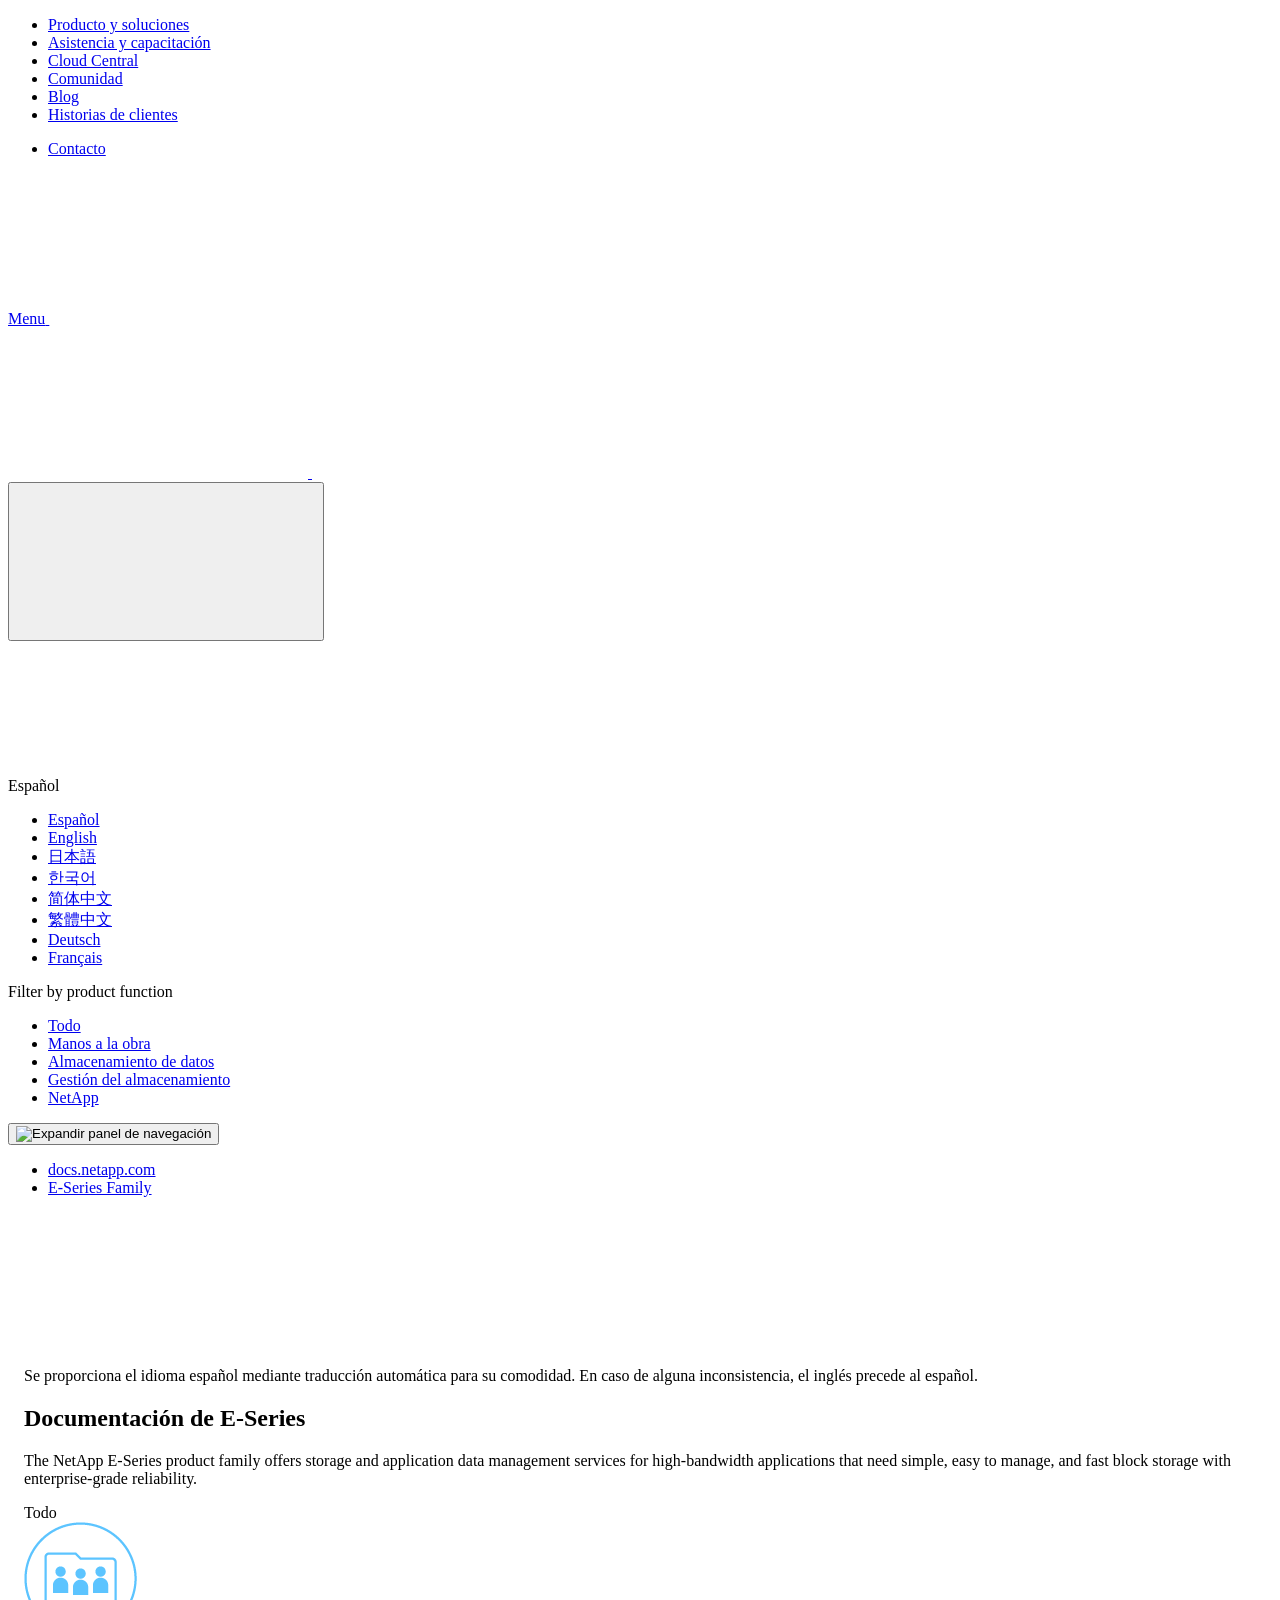
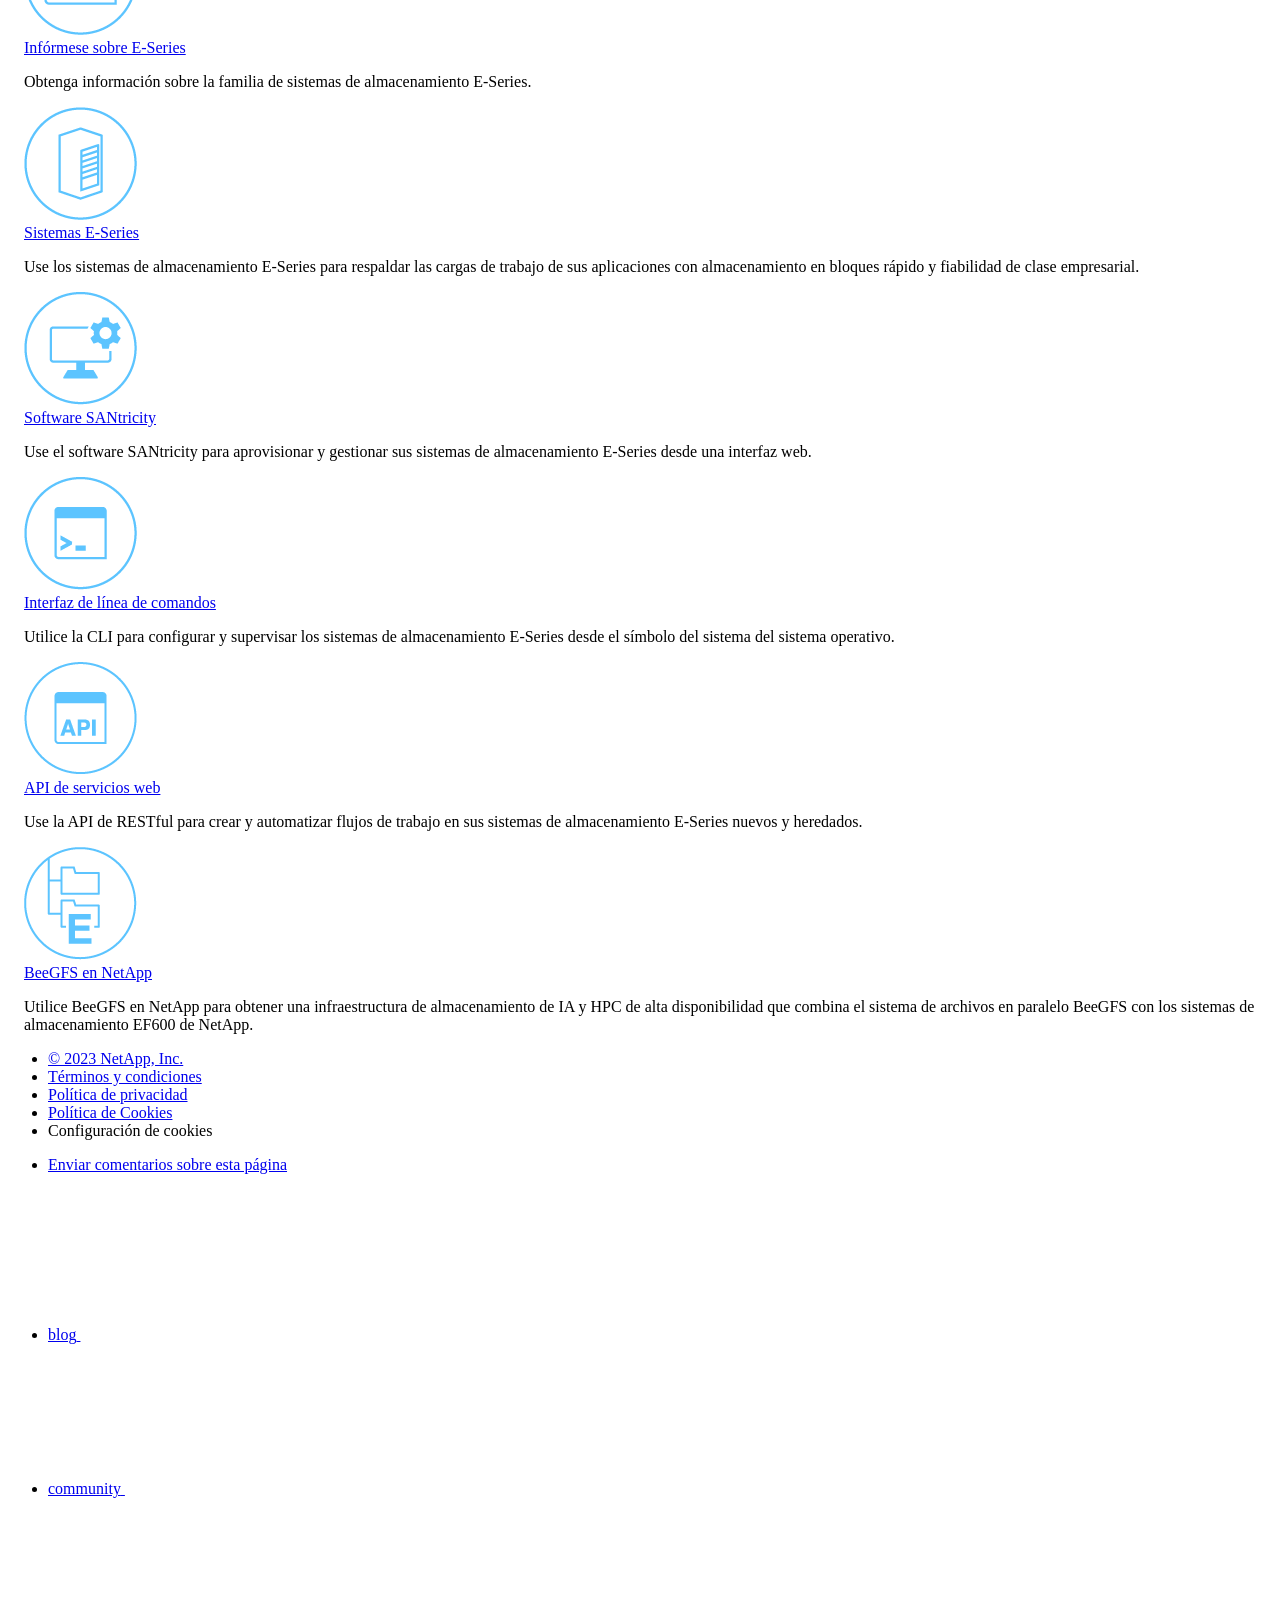
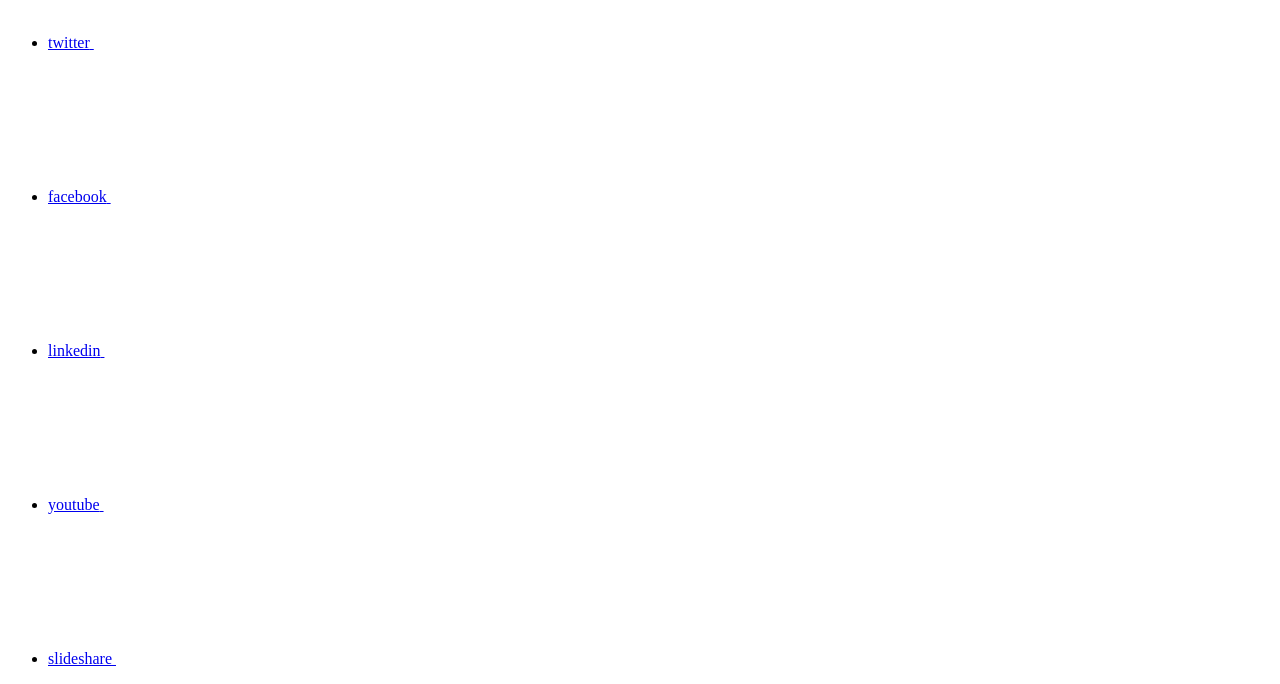
==== index.html @ d1361e9a "Deploying to gh-pages from  @ 4027be9aad7e020af9f016abb82c7dc0a670f8d1 🚀" ====
<!DOCTYPE html>
<html lang="es">
  <head class="at-element-marker">
  <title>Documentación de E-Series</title>
  <meta charset="utf-8">
  <meta http-equiv="x-ua-compatible" content="ie=edge,chrome=1">
  <meta http-equiv="language" content="en">
  <meta name="viewport" content="width=device-width, initial-scale=1">
  <meta property="og:title" content="Documentación de E-Series" />
	<meta property="og:type" content="website" />
	<meta property="og:url" content="https://docs.netapp.com/es-es/e-series-family/index.html" />
	<meta property="og:description" content="La familia de productos E-Series de NetApp ofrece servicios de gestión de datos de aplicaciones y almacenamiento para aplicaciones con un ancho de banda elev..." />
  <meta property="og:image" content="https://docs.netapp.com/es-es/e-series-family/images/logo-tophat-social.png" />
  <meta property="og:image:alt" content="NetApp Logo" />
  <meta name="format-detection" content="telephone=no">
  <meta http-equiv="Content-Type" content="text/html; charset=utf-8">
  <meta http-equiv="encoding" content="utf-8">
  <meta http-equiv="nss-type" content="Product Documentation"/>
  <meta http-equiv="nss-subtype" content="User Guide"/><meta name="description" content="La familia de productos E-Series de NetApp ofrece servicios de gestión de datos de aplicaciones y almacenamiento para aplicaciones con un ancho de banda elev...">
  <meta name="keywords" content=" "><!-- Icons -->
  <link rel="icon" href="/es-es/e-series-family/images/favicon.ico" type="image/x-icon">

  <!-- RSS Feed --><!-- CSS Definitions: NetApp CSS should be defined after generic css -->

  <!-- Elastic Search -->
  <link rel="stylesheet" href="//cdn.jsdelivr.net/searchkit/0.10.0/theme.css">

  <!-- Combined CSS -->
  <link rel="stylesheet" type="text/css" href="/es-es/e-series-family/css/netappdocs.css">

  
  <link rel="stylesheet" href="/es-es/e-series-family/css/landing-page.css" type="text/css">
  <link rel="stylesheet" href="/es-es/e-series-family/css/tabbed-blocks.css" type="text/css">
  <!-- Canonical url -->
  <!-- Top level site integrations --><script>
    function addAdobeLaunch(adobeId) {
      var head = document.getElementsByTagName('head')[0];
      var adobe = document.createElement("script");
      adobe.type = "text/plain";
      adobe.className = "optanon-category-C0002";
      adobe.src = "//assets.adobedtm.com/60287eadf1ee/c284da483c83/"+adobeId+".min.js";
      head.appendChild(adobe);
    }

    function addGoogleAnalytics(gtagId) {
      var google = document.createElement("script");
      google.type = "text/plain";
      google.className = "optanon-category-C0002";
      google.src = "https://www.googletagmanager.com/gtag/js?id="+gtagId;
      var head = document.getElementsByTagName('head')[0];
      head.appendChild(google);

      window.dataLayer = window.dataLayer || [];
      function gtag(){dataLayer.push(arguments);}
      gtag('js', new Date());
      gtag('config', gtagId);
    }

    function addConsent(consentId) {
      var head = document.getElementsByTagName('head')[0];
      var onetrustConsent = document.createElement("script");
      onetrustConsent.type = "text/javascript";
      onetrustConsent.src = "https://cdn.cookielaw.org/consent/"+consentId+"/OtAutoBlock.js";
      head.appendChild(onetrustConsent);

      var onetrustScript = document.createElement("script");
      onetrustScript.type = "text/javascript";
      onetrustScript.src = "https://cdn.cookielaw.org/scripttemplates/otSDKStub.js";
      onetrustScript.charset = "UTF-8";
      onetrustScript.dataset.documentLanguage = "true";
      onetrustScript.dataset.domainScript = consentId;
      head.appendChild(onetrustScript);
    }addConsent("72570c5c-fe30-465f-b0e0-b77f7fb4ae34");
    addAdobeLaunch("launch-e9ff3acac59f");
    addGoogleAnalytics("UA-81697994-3");function OptanonWrapper() { }
  </script>
  <script src="https://cdnjs.cloudflare.com/ajax/libs/jquery/2.1.4/jquery.min.js"></script>
  <script src="https://cdnjs.cloudflare.com/ajax/libs/jquery-cookie/1.4.1/jquery.cookie.min.js"></script>

  <!-- Used for Product Family Page Sidebar Visibility --><link rel="stylesheet" href='/es-es/e-series-family/css/product-family.css' type="text/css">
  <script src='/es-es/e-series-family/js/product-family.js'></script><!-- Used to import Promise for IE. Required for SearchKit -->
  <script src="https://cdnjs.cloudflare.com/ajax/libs/bluebird/3.3.5/bluebird.min.js"></script><script src='/es-es/e-series-family/js/na-search.js'></script><script src='/es-es/e-series-family/js/na-pagenav.js'></script><script src='/es-es/e-series-family/js/na-utility.js'></script>
  <script src='/es-es/e-series-family/js/clouddocs.js'></script>
  <script src='/es-es/e-series-family/js/jquery.navgoco.min.js'></script>
  <script src="https://maxcdn.bootstrapcdn.com/bootstrap/3.3.7/js/bootstrap.min.js" integrity="sha384-Tc5IQib027qvyjSMfHjOMaLkfuWVxZxUPnCJA7l2mCWNIpG9mGCD8wGNIcPD7Txa" crossorigin="anonymous"></script>
  <script src='/es-es/e-series-family/js/toc.js'></script>
  <script src='/es-es/e-series-family/js/customscripts.js'></script><script>
      $(document).ready(function() {
          
          var collapseOnInit = true;
          

          var navSettings = {
              "caretHtml": '',
              "accordion": collapseOnInit,
              "openClass": 'active', // open
              "save": false, // leave false or nav highlighting doesn't work right
              "cookie": {
                  "name": 'navgoco',
                  "expires": false,
                  "path": '/'
              },
              "slide": {
                  "duration": 400,
                  "easing": 'swing'
              }
          };

          // Initialize navgoco with default options
          $("#mysidebar").navgoco(navSettings);
          

          $("#collapseAll").click(function(e) {
              e.preventDefault();
              $("#mysidebar").navgoco('toggle', false);
          });

          $("#expandAll").click(function(e) {
              e.preventDefault();
              $("#mysidebar").navgoco('toggle', true);
          });

          $(".sidebar-nav-container").on("scroll", function() {
            $.cookie("sidebarScroll", $(".sidebar-nav-container").scrollTop(), {
              path    : "/es-es/e-series-family"  
            });
          });
          $(function() {
            if ($.cookie("sidebarScroll")) {
              $(".sidebar-nav-container").scrollTop($.cookie("sidebarScroll"));
            }
          });

      });

  </script>
  <script>
      $(document).ready(function() {
          $("#tg-sb-link").click(function() {
              $("#tg-sb-sidebar").toggle();
              $("#tg-sb-content").toggleClass('col-md-9');
              $("#tg-sb-content").toggleClass('col-md-12');
              $("#tg-sb-icon").toggleClass('fa-toggle-on');
              $("#tg-sb-icon").toggleClass('fa-toggle-off');
          });
      });
  </script>
  <script src='/es-es/e-series-family/js/custom-dropdown.js'></script>
  <script src='/es-es/e-series-family/js/FileSaver.min.js'></script>
  <script src='/es-es/e-series-family/js/jszip-utils.min.js'></script>
  <script src='/es-es/e-series-family/js/jszip.min.js'></script>
  <script src='/es-es/e-series-family/js/pdf-ux.js'></script>
</head>


  <body class role="document" data-flavor="">
    <div id="page" class="n-off-canvas-menu">
      <div class="n-off-canvas-menu__menu"><!--TODO: Add offcanvas code --></div>
      <div class="n-off-canvas-menu__content-wrap">
        <header class="site-header" id="banner">
  
  <!-- Start Page Toolbar -->
  
  
  <!-- Start top_hat -->
  <div class="n-top-hat">
    <div class="n-container">
      <div class="n-top-hat__cross-property-nav">
        <ul class="n-top-hat__list">
          <li class="n-top-hat__list-item">
            <a href="https://www.netapp.com/products-a-z/" class="n-top-hat__link">Producto y soluciones</a>
          </li>
          <li class="n-top-hat__list-item">
            <a href="https://www.netapp.com/support-and-training/netapp-university/" class="n-top-hat__link">Asistencia y capacitación</a>
          </li>
          <li class="n-top-hat__list-item">
            <a href="https://cloud.netapp.com" class="n-top-hat__link">Cloud Central</a>
          </li>
          <li class="n-top-hat__list-item">
            <a href="https://community.netapp.com/" class="n-top-hat__link">Comunidad</a>
          </li>
          <li class="n-top-hat__list-item">
            <a href="https://blog.netapp.com/" class="n-top-hat__link">Blog</a>
          </li>
          <li class="n-top-hat__list-item">
            <a href="https://customers.netapp.com/en/" class="n-top-hat__link">Historias de clientes</a>
          </li>
        </ul>
      </div>
      <div class="n-top-hat__utils">
        <ul class="n-top-hat__list">
          <li class="n-top-hat__list-item">
            <a href="https://www.netapp.com/company/contact-us/" target="_self" class="n-top-hat__link" data-ntap-ui="contact-us">Contacto</a>
          </li>
        </ul>
      </div>
    </div>
  </div>
  <!-- End top_hat -->

  <!-- Start property bar -->
  <style>
    .n-property-navigation-bar__menus--desktop-experience .n-menu--mega__default-content__heading span {
    color: #34B0FF;
    }
  </style>
  <div class="n-property-bar " data-ntap-ui="sticky-nav">
    <div class="n-property-bar__inner-wrap">
      <div class="n-property-bar__menu-toggle">
        <a href="#" class="n-property-bar__menu-toggle-link">
          <span class="n-property-bar__menu-toggle-text">Menu</span>
          <svg class="n-icon-bars n-property-bar__menu-toggle-icon" aria-labelledby="title">
            <title>bars</title>
            <use xlink:href="/es-es/e-series-family/common/svg/sprite.svg#bars"></use>
          </svg>
        </a>
      </div>
      <div class="n-property-bar__property-mark ">
        <a href="https://www.netapp.com" class="n-property-bar__property-link">
          <div class="n-property-bar__logo">
            <svg class="n-icon-netapp-mark n-icon-netapp-mark n-property-bar__netapp-mark-icon" aria-labelledby="title">
              <title>netapp-mark</title>
              <use xlink:href="/es-es/e-series-family/common/svg/sprite.svg#netapp-mark"></use>
            </svg>
            <svg class="n-icon-netapp-logo n-property-bar__logo-svg" aria-labelledby="title">
              <title>netapp-logo</title>
              <use xlink:href="/es-es/e-series-family/common/svg/sprite.svg#netapp-logo"></use>
            </svg>
          </div>
        </a>
      </div>

      
      
      
      <div class="search-property-bar">
        <div id="search-demo-container" class="searchbox n-property-bar__search">
          <div id="react-search" 
          data-search-html="/es-es/e-series-family/search.html"
          data-type="widget" 
          data-placeholder="Buscar documentación"
          data-no-results-found="No se encontraron resultados para {query}"
          data-did-you-mean="Buscar {suggestion}."
          data-no-results-found-did-you-mean="No se encontraron resultados para {query}. ¿Quiso decir {suggestion}?"
          data-results-found="{hitCount} resultados encontrados"
          data-error-message="We're sorry, an issue occurred when fetching your results. Please try again."
          data-error-reset="Reset Search"
          data-sk-es-pf-indexes="clouddocs-e-series_main-prod,clouddocs-e-series-santricity_main-prod,clouddocs-e-series-cli_main-prod"
          data-flavor=""></div>
          <button class="n-property-bar__search-toggle-button" type="button">
            <svg class="n-icon-search n-property-bar__search-toggle-button-icon" aria-labelledby="title">
              <title>search</title>
              <use xmlns:xlink="http://www.w3.org/1999/xlink" xlink:href="/es-es/e-series-family/common/svg/sprite.svg#search"></use>
            </svg>
          </button>
        </div>
      </div>
      
    </div>
  </div>
  <div class="n-property-bar__toolbar">
    <!-- Start Language Selector --><div id="language-dropdown" class="custom-dropdown custom-dropdown-lang">
      <div class="custom-dropdown-select custom-dropdown-select-lang">
      <span class="lang-name">Español</span>
          <svg class="n-globe__icon" aria-labelledby="title">
            <title>globe</title>
            <use xmlns:xlink="http://www.w3.org/1999/xlink" xlink:href="/es-es/e-series-family/common/svg/sprite.svg#globe"></use>
          </svg>
        </button>
      </div>

      <ul class="custom-dropdown-menu"><li>
          <a href="https://docs.netapp.com/es-es/e-series-family/index.html" target="_self"><span translate="no" class="notranslate">Español</span></a>
        </li><li>
          <a href="https://docs.netapp.com/us-en/e-series-family/index.html" target="_self"><span translate="no" class="notranslate">English</span></a>
        </li><li>
          <a href="https://docs.netapp.com/ja-jp/e-series-family/index.html" target="_self"><span translate="no" class="notranslate">日本語</span></a>
        </li><li>
          <a href="https://docs.netapp.com/ko-kr/e-series-family/index.html" target="_self"><span translate="no" class="notranslate">한국어</span></a>
        </li><li>
          <a href="https://docs.netapp.com/zh-cn/e-series-family/index.html" target="_self"><span translate="no" class="notranslate">简体中文</span></a>
        </li><li>
          <a href="https://docs.netapp.com/zh-tw/e-series-family/index.html" target="_self"><span translate="no" class="notranslate">繁體中文</span></a>
        </li><li>
          <a href="https://docs.netapp.com/de-de/e-series-family/index.html" target="_self"><span translate="no" class="notranslate">Deutsch</span></a>
        </li><li>
          <a href="https://docs.netapp.com/fr-fr/e-series-family/index.html" target="_self"><span translate="no" class="notranslate">Français</span></a>
        </li></ul>
    </div><!-- End Language Selector -->

    <div class="n-property-bar__cta"></div>
  </div>
  <!-- End property bar -->
</header>


        <main id="n-main-content" class="n-main-content">
          <div class="ie-main product-family"><div class="col-md-3">
    <div class="product-family-linkheading">Filter by product function</div>
    <ul id="product-family-links"><li class="active"><a href="#" class="product-family-space" data-tags="tag_storage_management,tag_data_storage,tag_cli,tag_get_started,tag_SANtricity, tag_solution">Todo</a></li><li><a href="#" class="product-family-space" data-tags="tag_get_started">Manos a la obra</a></li><li><a href="#" class="product-family-space" data-tags="tag_data_storage">Almacenamiento de datos</a></li><li><a href="#" class="product-family-space" data-tags="tag_storage_management, tag_SANtricity">Gestión del almacenamiento</a></li><li><a href="#" class="product-family-space" data-tags="tag_solution">NetApp</a></li></ul>
</div>
<div class="tile-container">
        <article class="page-content">
            <div class="ie-utility">
  <button id="btn-sidebar-expand" onclick="showSidebar()"><img src="/es-es/e-series-family/images/expand.png" alt="Expandir panel de navegación"></button>
  <div class="ie-menu">
    <div class="n-breadcrumb">
      <ul class="n-breadcrumb__list">
        <li class="n-breadcrumb__list-item">
          <a href="https://docs.netapp.com">docs.netapp.com</a>
        </li>
        

        

        <li class="n-breadcrumb__list-item">
          <a href="/es-es/e-series-family/">E-Series&nbsp;Family</a>
        </li>

      </ul>
    </div>
    <div style="clear: both"></div><!-- Main needs to have height -->
  </div>
</div>

            <div class="n-band n-band--docs n-band--belted">
                <div class="n-container" style="margin: 0 auto; padding: 0 16px;">
                    <div class="n-row">                      
                        <div class="n-col-sm-12"><div class="ie-nmt-disclaimer">
                              <span>
                                <div class="ie-nmt-disclaimer-container">
                                  <div class="ie-nmt-disclaimer-icon">
                                    <svg class="luci-icon" aria-hidden="true">
                                      <use xlink:href="/es-es/e-series-family/common/svg/sprite.svg#circle-info">
                                    </svg>
                                  </div>
                                  <div class="ie-nmt-disclaimer-content">
                                    <span> Se proporciona el idioma español mediante traducción automática para su comodidad. En caso de alguna inconsistencia, el inglés precede al español. </span>
                                  </div>
                                  <div style="clear:both;"></div>
                                </div>
                              </span>
                            </div><div class="n-doc__component-detail-heading-wrap">
                                <h1 class="n-doc__component-detail-heading">Documentación de E-Series</h1>
                            </div><section class="n-band__section">
                                <p>The NetApp E-Series product family offers storage and application data management services for high-bandwidth applications that need simple, easy to manage, and fast block storage with enterprise-grade reliability.</p>
                            </section><div class="n-band__content">
<div id="selected-sidelink"><span>Todo</span></div>
    <div class="n-layout-flex product-family-tile-container" data-ntap-layout="4"><div class="n-feature-block n-feature-block__align--center n-layout-flex__item ie-feature-block product-family-tile"
            data-tags="all, tag_get_started">
            <div class="n-feature-block__content">
                <div class="ie-feature-block__header">
                    <div class="ie-feature-block__image product-family-tile-icon"><img src="./media/groups_line-1.png" alt="Infórmese sobre E-Series"></div>
                </div>
                <div class="ie-feature-block__section">
                    <a class="ie-feature-block__link product-family-tile-title"
                        href='intro-family.html'>Infórmese sobre E-Series</a>
                    <p class="ie-feature-block__summary product-family-tile-summary">Obtenga información sobre la familia de sistemas de almacenamiento E-Series.</p>
                </div>
            </div>
        </div><div class="n-feature-block n-feature-block__align--center n-layout-flex__item ie-feature-block product-family-tile"
            data-tags="all, tag_data_storage">
            <div class="n-feature-block__content">
                <div class="ie-feature-block__header">
                    <div class="ie-feature-block__image product-family-tile-icon"><img src="./media/system_line.png" alt="Sistemas E-Series"></div>
                </div>
                <div class="ie-feature-block__section">
                    <a class="ie-feature-block__link product-family-tile-title"
                        href='https://docs.netapp.com/us-en/e-series/index.html'>Sistemas E-Series</a>
                    <p class="ie-feature-block__summary product-family-tile-summary">Use los sistemas de almacenamiento E-Series para respaldar las cargas de trabajo de sus aplicaciones con almacenamiento en bloques rápido y fiabilidad de clase empresarial.</p>
                </div>
            </div>
        </div><div class="n-feature-block n-feature-block__align--center n-layout-flex__item ie-feature-block product-family-tile"
            data-tags="all, tag_storage_management, tag_SANtricity">
            <div class="n-feature-block__content">
                <div class="ie-feature-block__header">
                    <div class="ie-feature-block__image product-family-tile-icon"><img src="./media/config_line.png" alt="Software SANtricity"></div>
                </div>
                <div class="ie-feature-block__section">
                    <a class="ie-feature-block__link product-family-tile-title"
                        href='https://docs.netapp.com/us-en/e-series-santricity/index.html'>Software SANtricity</a>
                    <p class="ie-feature-block__summary product-family-tile-summary">Use el software SANtricity para aprovisionar y gestionar sus sistemas de almacenamiento E-Series desde una interfaz web.</p>
                </div>
            </div>
        </div><div class="n-feature-block n-feature-block__align--center n-layout-flex__item ie-feature-block product-family-tile"
            data-tags="all, tag_storage_management, tag_SANtricity">
            <div class="n-feature-block__content">
                <div class="ie-feature-block__header">
                    <div class="ie-feature-block__image product-family-tile-icon"><img src="./media/cli_line.png" alt="Interfaz de línea de comandos"></div>
                </div>
                <div class="ie-feature-block__section">
                    <a class="ie-feature-block__link product-family-tile-title"
                        href='https://docs.netapp.com/us-en/e-series-cli/index.html'>Interfaz de línea de comandos</a>
                    <p class="ie-feature-block__summary product-family-tile-summary">Utilice la CLI para configurar y supervisar los sistemas de almacenamiento E-Series desde el símbolo del sistema del sistema operativo.</p>
                </div>
            </div>
        </div><div class="n-feature-block n-feature-block__align--center n-layout-flex__item ie-feature-block product-family-tile"
            data-tags="all, tag_storage_management, tag_SANtricity">
            <div class="n-feature-block__content">
                <div class="ie-feature-block__header">
                    <div class="ie-feature-block__image product-family-tile-icon"><img src="./media/api.png" alt="API de servicios web"></div>
                </div>
                <div class="ie-feature-block__section">
                    <a class="ie-feature-block__link product-family-tile-title"
                        href='https://docs.netapp.com/us-en/e-series/web-services-proxy/index.html'>API de servicios web</a>
                    <p class="ie-feature-block__summary product-family-tile-summary">Use la API de RESTful para crear y automatizar flujos de trabajo en sus sistemas de almacenamiento E-Series nuevos y heredados.</p>
                </div>
            </div>
        </div><div class="n-feature-block n-feature-block__align--center n-layout-flex__item ie-feature-block product-family-tile"
            data-tags="all, tag_solution">
            <div class="n-feature-block__content">
                <div class="ie-feature-block__header">
                    <div class="ie-feature-block__image product-family-tile-icon"><img src="./media/BeeGFS-ESeries.png" alt="BeeGFS en NetApp"></div>
                </div>
                <div class="ie-feature-block__section">
                    <a class="ie-feature-block__link product-family-tile-title"
                        href='https://docs.netapp.com/us-en/beegfs/index.html'>BeeGFS en NetApp</a>
                    <p class="ie-feature-block__summary product-family-tile-summary">Utilice BeeGFS en NetApp para obtener una infraestructura de almacenamiento de IA y HPC de alta disponibilidad que combina el sistema de archivos en paralelo BeeGFS con los sistemas de almacenamiento EF600 de NetApp.</p>
                </div>
            </div>
        </div></div>
</div>
</div>
                    </div>
                </div>
            </div>
        </article>
    </div>
    <div class="page-nav-toolbar"></div>
    <div style="clear:both"></div>
</div>
        </main>

        <footer class="n-footer">
  <div class="n-footer__bottom">
    <div class="n-container">
      <div class="n-footer__bottom-left">
        <div class="n-footer__copyright">
          <ul class="n-footer__copyright-list">
            <li class="n-footer__copyright-link">
              <a href="https://www.netapp.com/company/legal/copyright/">© 2023 NetApp, Inc.</a>
            </li>
            <li class="n-footer__copyright-link">
              <a href="https://www.netapp.com/company/legal/terms-of-use/">Términos y condiciones</a>
            </li>
            <li class="n-footer__copyright-link">
              <a href="https://www.netapp.com/company/legal/privacy-policy/">Política de privacidad</a>
            </li>
            <li class="n-footer__copyright-link">
              <a href="https://www.netapp.com/company/legal/cookie-policy/">Política de Cookies</a>
            </li>
            <li class="n-footer__copyright-link">
              <a class="ot-sdk-show-settings">Configuración de cookies</a>
            </li>
          </ul>
        </div>
      </div>
      <div class="n-footer__bottom-right">
        <div class="n-footer__copyright">
          <ul class="n-footer__copyright-list">
            <li class="n-footer__copyright-link">
              <a target="_self" href="javascript:netapp_mailto()">Enviar comentarios sobre esta página</a>
            </li>
          </ul>
        </div>
        <div class="n-footer__social-links">
          <ul class="n-footer__social-link-list">
            <li class="n-footer__social-link-list-item">
              <a class="n-footer__social-link" data-ntap-social="follow-blog" href="https://blog.netapp.com"
                target="_blank" title="blog" alt="blog">
                <span class="n-footer__social-link-text">blog</span>
                <svg class="n-icon-blog n-footer__social-link-icon" aria-labelledby="title">
                  <title>blog@</title>
                  <use xmlns:xlink="http://www.w3.org/1999/xlink"
                    xlink:href="/es-es/e-series-family/common/svg/sprite.svg#blog"></use>
                </svg>
              </a>
            </li>
            <li class="n-footer__social-link-list-item">
              <a class="n-footer__social-link" data-ntap-social="follow-community" href="https://community.netapp.com/"
                target="_blank" title="community" alt="community">
                <span class="n-footer__social-link-text">community</span>
                <svg class="n-icon-community n-footer__social-link-icon" aria-labelledby="title">
                  <title>community@</title>
                  <use xmlns:xlink="http://www.w3.org/1999/xlink"
                    xlink:href="/es-es/e-series-family/common/svg/sprite.svg#comments"></use>
                </svg>
              </a>
            </li>
            <li class="n-footer__social-link-list-item">
              <a class="n-footer__social-link" data-ntap-social="follow-twitter" href="https://twitter.com/netapp"
                target="_blank" title="twitter" alt="twitter">
                <span class="n-footer__social-link-text">twitter</span>
                <svg class="n-icon-twitter n-footer__social-link-icon" aria-labelledby="title">
                  <title>twitter@</title>
                  <use xmlns:xlink="http://www.w3.org/1999/xlink"
                    xlink:href="/es-es/e-series-family/common/svg/sprite.svg#twitter"></use>
                </svg>
              </a>
            </li>
            <li class="n-footer__social-link-list-item">
              <a class="n-footer__social-link" data-ntap-social="follow-facebook" href="https://www.facebook.com/NetApp"
                target="_blank" title="facebook" alt="facebook">
                <span class="n-footer__social-link-text">facebook</span>
                <svg class="n-icon-facebook n-footer__social-link-icon" aria-labelledby="title">
                  <title>facebook@</title>
                  <use xmlns:xlink="http://www.w3.org/1999/xlink"
                    xlink:href="/es-es/e-series-family/common/svg/sprite.svg#facebook"></use>
                </svg>
              </a>
            </li>
            <li class="n-footer__social-link-list-item">
              <a class="n-footer__social-link" data-ntap-social="follow-linkedin"
                href="https://www.linkedin.com/company/netapp" target="_blank" title="linkedin" alt="linkedin">
                <span class="n-footer__social-link-text">linkedin</span>
                <svg class="n-icon-linkedin n-footer__social-link-icon" aria-labelledby="title">
                  <title>linkedin@</title>
                  <use xmlns:xlink="http://www.w3.org/1999/xlink"
                    xlink:href="/es-es/e-series-family/common/svg/sprite.svg#linkedin"></use>
                </svg>
              </a>
            </li>
            <li class="n-footer__social-link-list-item">
              <a class="n-footer__social-link" data-ntap-social="follow-youtube"
                href="https://www.youtube.com/user/NetAppTV" target="_blank" title="youtube" alt="youtube">
                <span class="n-footer__social-link-text">youtube</span>
                <svg class="n-icon-youtube n-footer__social-link-icon" aria-labelledby="title">
                  <title>youtube@</title>
                  <use xmlns:xlink="http://www.w3.org/1999/xlink"
                    xlink:href="/es-es/e-series-family/common/svg/sprite.svg#youtube"></use>
                </svg>
              </a>
            </li>
            <li class="n-footer__social-link-list-item">
              <a class="n-footer__social-link" data-ntap-social="follow-slideshare"
                href="https://www.slideshare.net/NetApp" target="_blank" title="slideshare" alt="slideshare">
                <span class="n-footer__social-link-text">slideshare</span>
                <svg class="n-icon-slideshare n-footer__social-link-icon" aria-labelledby="title">
                  <title>slideshare@</title>
                  <use xmlns:xlink="http://www.w3.org/1999/xlink"
                    xlink:href="/es-es/e-series-family/common/svg/sprite.svg#slideshare"></use>
                </svg>
              </a>
            </li>
          </ul>
        </div>
      </div>
    </div>
  </div>
</footer>

      </div><!-- Elasticsearch JS -->
      <script type="text/javascript" src='/es-es/e-series-family/js/bundle.js'></script>

      <!-- Syntax Highlighting -->
      <script type="text/javascript" src='/es-es/e-series-family/js/prism.js'></script>
      <script type="text/javascript" src='/es-es/e-series-family/js/prism-curl.js'></script>
    </div>
    <script>
      document.body.offsetWidth=1903;
      cookieLaw = {}
      cookieLaw.euCountry = "US";
      cookieLaw.invoke = function(){return false;}
    </script>
    <script src='/es-es/e-series-family/js/www-ntap.js'></script>
    <script src='/es-es/e-series-family/js/tabbed-blocks.js'></script>
    <script src='/es-es/e-series-family/js/sidebar.js'></script>
  </body></html>
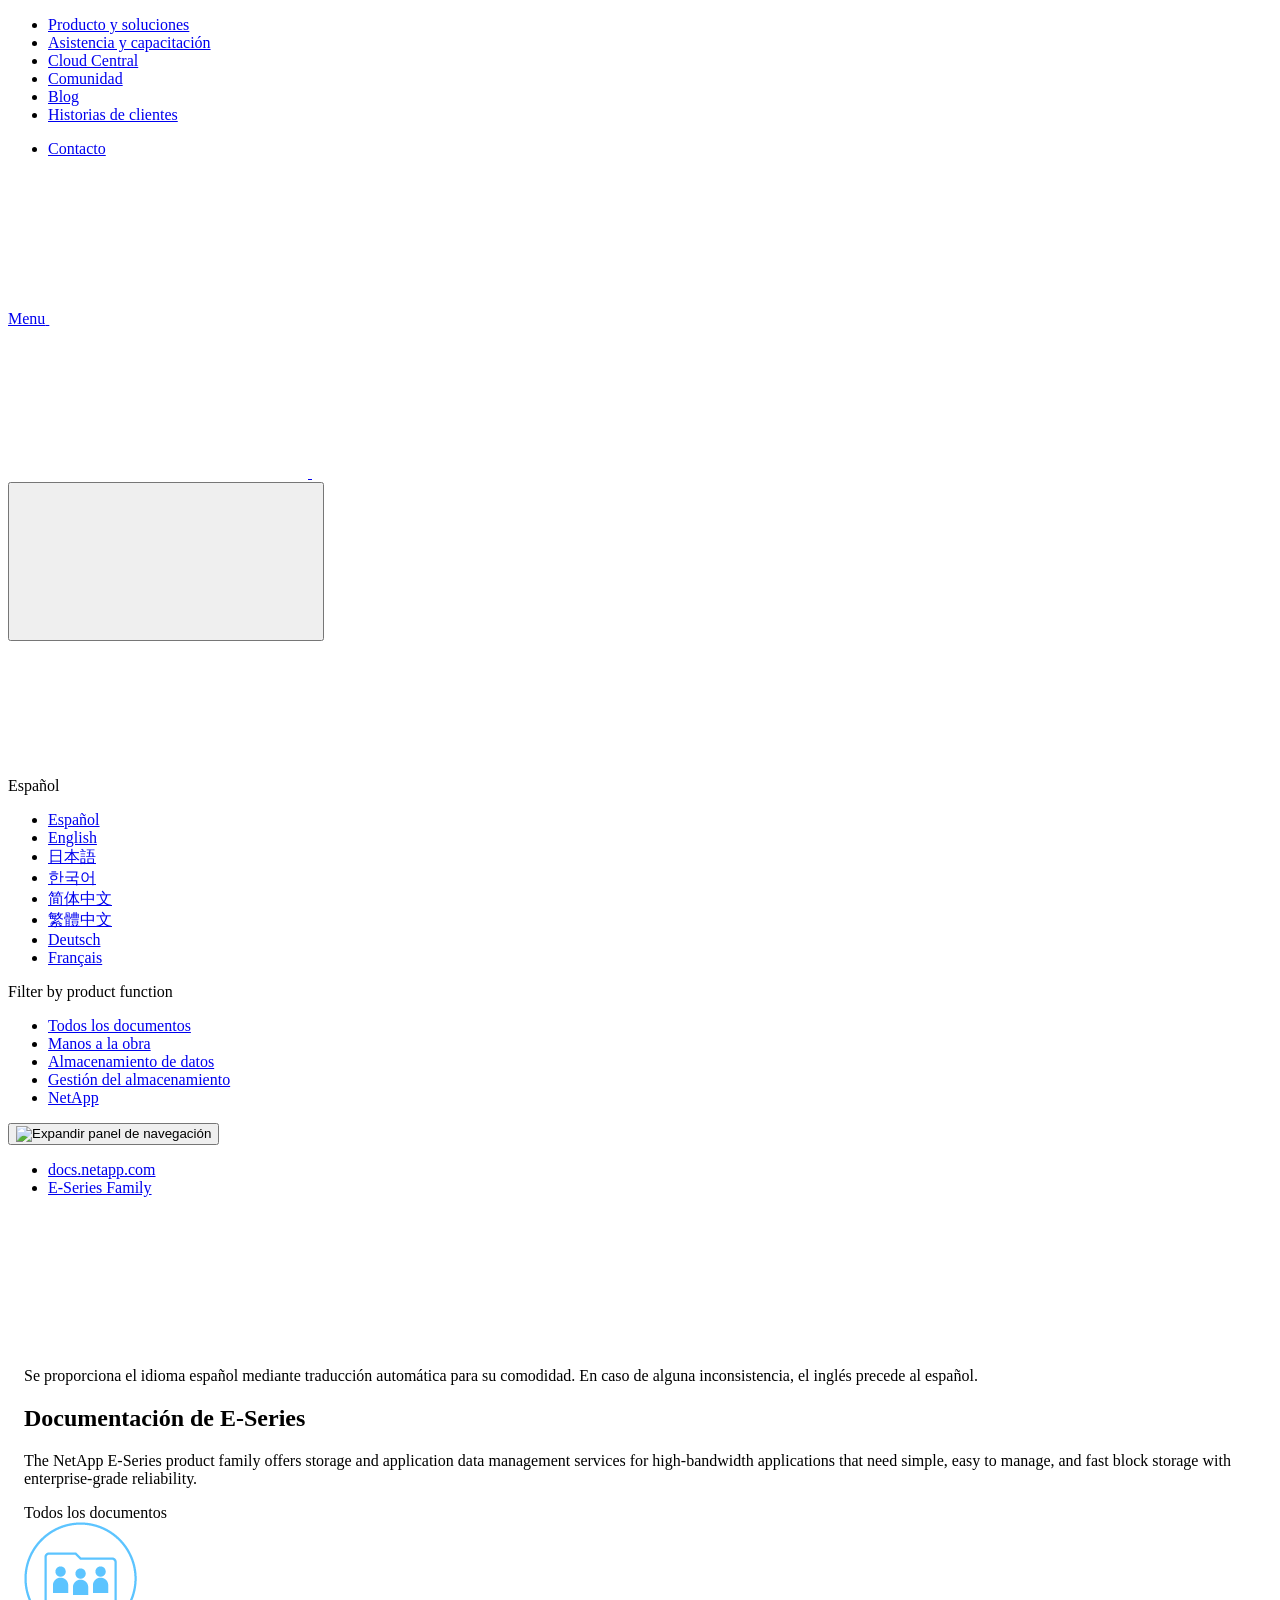
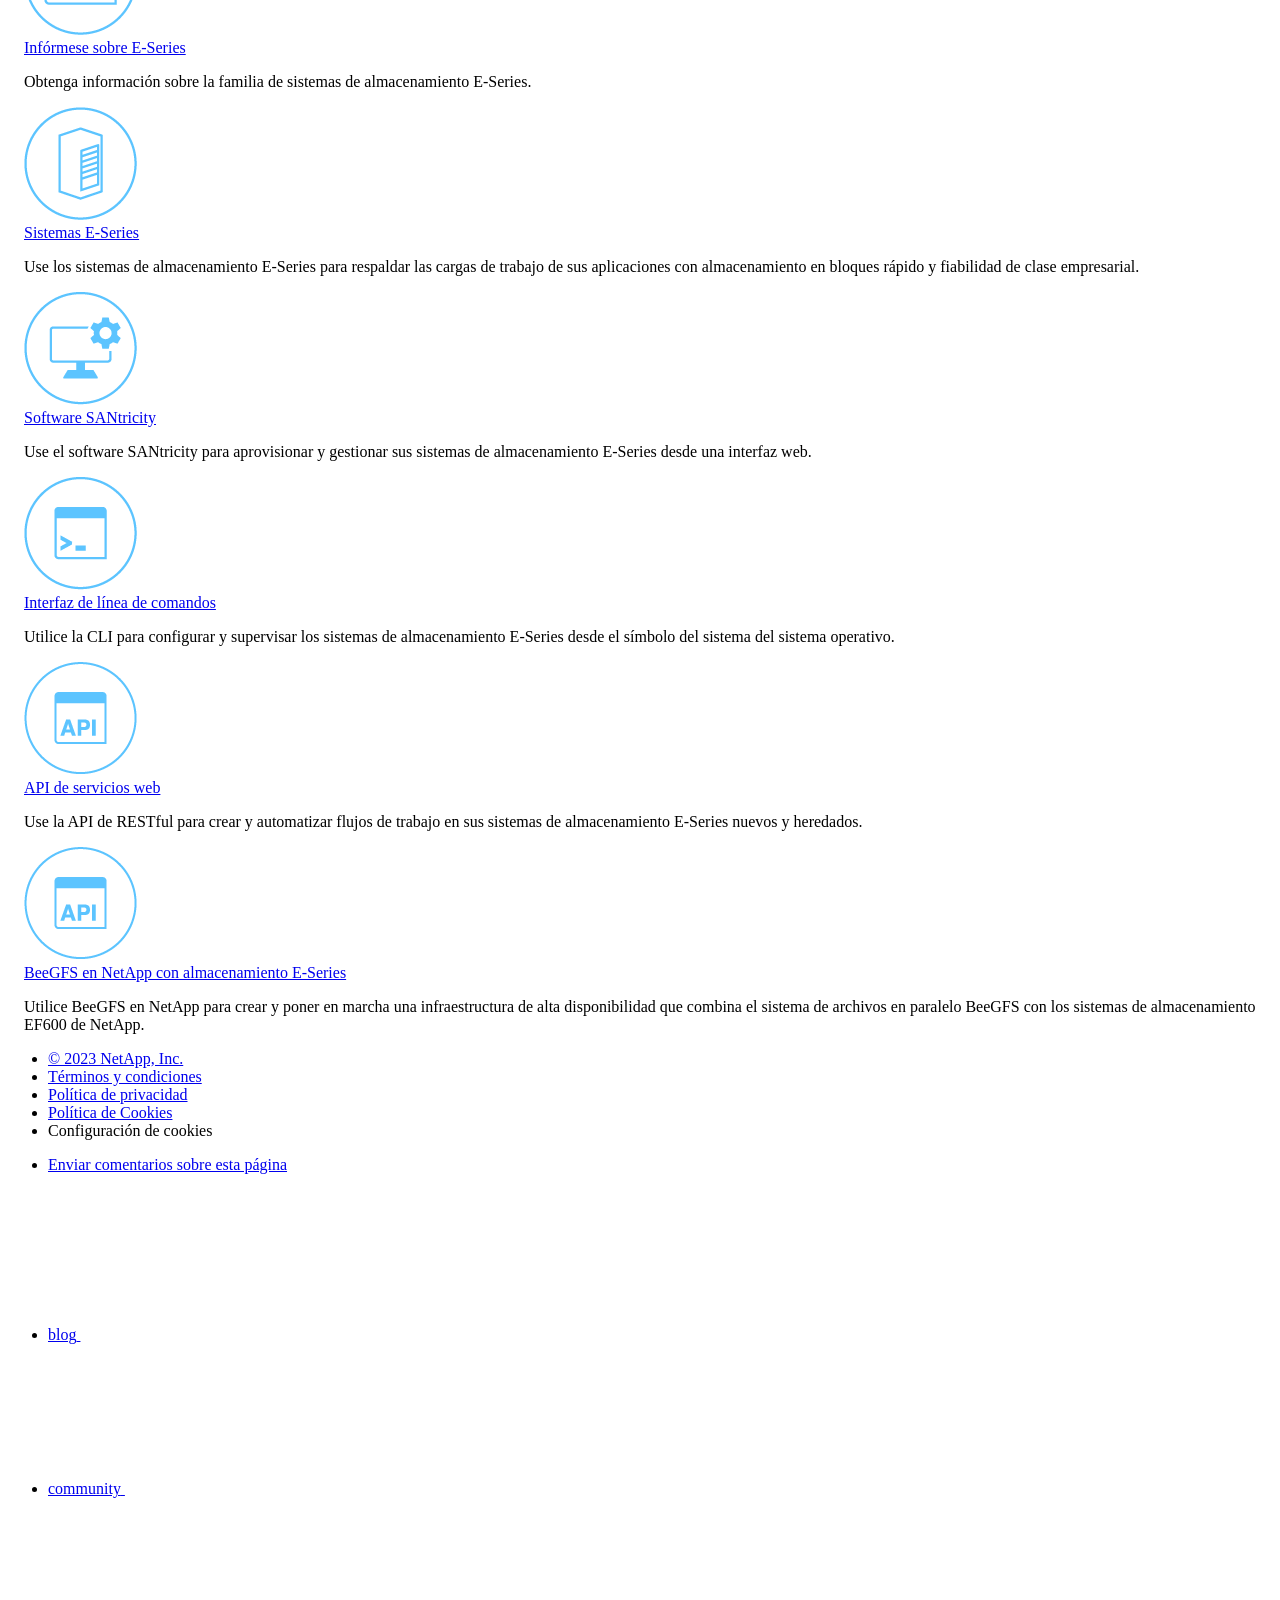
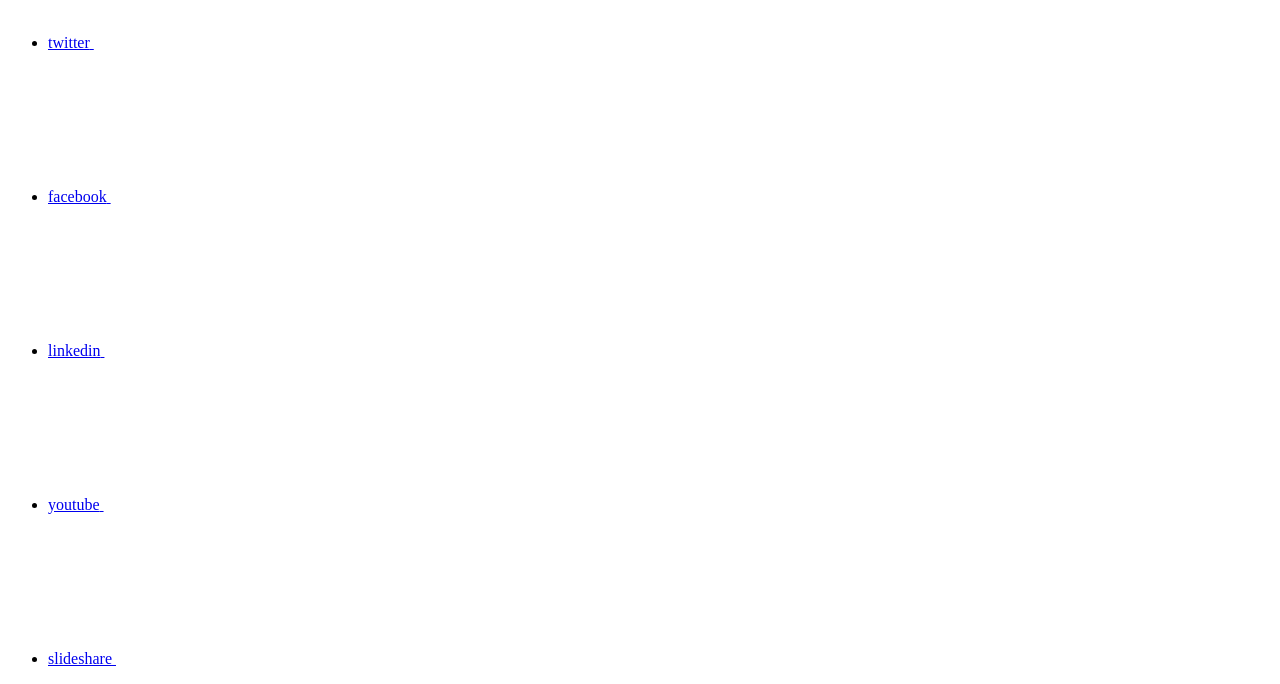
==== commit ecca5438: "Deploying to gh-pages from  @ 1b26462249b8b982e87661bb067bc508a1c8371b 🚀" ====
--- a/index.html
+++ b/index.html
@@ -80,11 +80,17 @@
   <!-- Used for Product Family Page Sidebar Visibility --><link rel="stylesheet" href='/es-es/e-series-family/css/product-family.css' type="text/css">
   <script src='/es-es/e-series-family/js/product-family.js'></script><!-- Used to import Promise for IE. Required for SearchKit -->
   <script src="https://cdnjs.cloudflare.com/ajax/libs/bluebird/3.3.5/bluebird.min.js"></script><script src='/es-es/e-series-family/js/na-search.js'></script><script src='/es-es/e-series-family/js/na-pagenav.js'></script><script src='/es-es/e-series-family/js/na-utility.js'></script>
+ <!--  
+  <link rel='stylesheet' href='/es-es/e-series-family/css/prism.css' type='text/css'>
+  <link rel='stylesheet' href='/es-es/e-series-family/css/prism-netapp.css' type='text/css'>
+ -->
+
+  <!-- <script src='/es-es/e-series-family/js/na-utility.js'></script> -->
   <script src='/es-es/e-series-family/js/clouddocs.js'></script>
   <script src='/es-es/e-series-family/js/jquery.navgoco.min.js'></script>
   <script src="https://maxcdn.bootstrapcdn.com/bootstrap/3.3.7/js/bootstrap.min.js" integrity="sha384-Tc5IQib027qvyjSMfHjOMaLkfuWVxZxUPnCJA7l2mCWNIpG9mGCD8wGNIcPD7Txa" crossorigin="anonymous"></script>
-  <script src='/es-es/e-series-family/js/toc.js'></script>
-  <script src='/es-es/e-series-family/js/customscripts.js'></script><script>
+  <!-- <script src='/es-es/e-series-family/js/toc.js'></script> -->
+  <!-- <script src='/es-es/e-series-family/js/customscripts.js'></script> --><script>
       $(document).ready(function() {
           
           var collapseOnInit = true;
@@ -149,7 +155,7 @@
   <script src='/es-es/e-series-family/js/FileSaver.min.js'></script>
   <script src='/es-es/e-series-family/js/jszip-utils.min.js'></script>
   <script src='/es-es/e-series-family/js/jszip.min.js'></script>
-  <script src='/es-es/e-series-family/js/pdf-ux.js'></script>
+  <!-- <script src='/es-es/e-series-family/js/pdf-ux.js'></script> -->
 </head>
 
 
@@ -211,7 +217,7 @@
           <span class="n-property-bar__menu-toggle-text">Menu</span>
           <svg class="n-icon-bars n-property-bar__menu-toggle-icon" aria-labelledby="title">
             <title>bars</title>
-            <use xlink:href="/es-es/e-series-family/common/svg/sprite.svg#bars"></use>
+            <use xlink:href="/es-es/e-series-family/images/sprite.svg#bars"></use>
           </svg>
         </a>
       </div>
@@ -220,11 +226,11 @@
           <div class="n-property-bar__logo">
             <svg class="n-icon-netapp-mark n-icon-netapp-mark n-property-bar__netapp-mark-icon" aria-labelledby="title">
               <title>netapp-mark</title>
-              <use xlink:href="/es-es/e-series-family/common/svg/sprite.svg#netapp-mark"></use>
+              <use xlink:href="/es-es/e-series-family/images/sprite.svg#netapp-mark"></use>
             </svg>
             <svg class="n-icon-netapp-logo n-property-bar__logo-svg" aria-labelledby="title">
               <title>netapp-logo</title>
-              <use xlink:href="/es-es/e-series-family/common/svg/sprite.svg#netapp-logo"></use>
+              <use xlink:href="/es-es/e-series-family/images/sprite.svg#netapp-logo"></use>
             </svg>
           </div>
         </a>
@@ -245,12 +251,12 @@
           data-results-found="{hitCount} resultados encontrados"
           data-error-message="We're sorry, an issue occurred when fetching your results. Please try again."
           data-error-reset="Reset Search"
-          data-sk-es-pf-indexes="clouddocs-e-series_main-prod,clouddocs-e-series-santricity_main-prod,clouddocs-e-series-cli_main-prod"
+          data-sk-es-pf-indexes=""
           data-flavor=""></div>
           <button class="n-property-bar__search-toggle-button" type="button">
             <svg class="n-icon-search n-property-bar__search-toggle-button-icon" aria-labelledby="title">
               <title>search</title>
-              <use xmlns:xlink="http://www.w3.org/1999/xlink" xlink:href="/es-es/e-series-family/common/svg/sprite.svg#search"></use>
+              <use xmlns:xlink="http://www.w3.org/1999/xlink" xlink:href="/es-es/e-series-family/images/sprite.svg#search"></use>
             </svg>
           </button>
         </div>
@@ -264,7 +270,7 @@
       <span class="lang-name">Español</span>
           <svg class="n-globe__icon" aria-labelledby="title">
             <title>globe</title>
-            <use xmlns:xlink="http://www.w3.org/1999/xlink" xlink:href="/es-es/e-series-family/common/svg/sprite.svg#globe"></use>
+            <use xmlns:xlink="http://www.w3.org/1999/xlink" xlink:href="/es-es/e-series-family/images/sprite.svg#globe"></use>
           </svg>
         </button>
       </div>
@@ -297,7 +303,7 @@
         <main id="n-main-content" class="n-main-content">
           <div class="ie-main product-family"><div class="col-md-3">
     <div class="product-family-linkheading">Filter by product function</div>
-    <ul id="product-family-links"><li class="active"><a href="#" class="product-family-space" data-tags="tag_storage_management,tag_data_storage,tag_cli,tag_get_started,tag_SANtricity, tag_solution">Todo</a></li><li><a href="#" class="product-family-space" data-tags="tag_get_started">Manos a la obra</a></li><li><a href="#" class="product-family-space" data-tags="tag_data_storage">Almacenamiento de datos</a></li><li><a href="#" class="product-family-space" data-tags="tag_storage_management, tag_SANtricity">Gestión del almacenamiento</a></li><li><a href="#" class="product-family-space" data-tags="tag_solution">NetApp</a></li></ul>
+    <ul id="product-family-links"><li class="active"><a href="#" class="product-family-space" data-tags="tag_storage_management,tag_data_storage,tag_cli,tag_get_started,tag_SANtricity, tag_solution">Todos los documentos</a></li><li><a href="#" class="product-family-space" data-tags="tag_get_started">Manos a la obra</a></li><li><a href="#" class="product-family-space" data-tags="tag_data_storage">Almacenamiento de datos</a></li><li><a href="#" class="product-family-space" data-tags="tag_storage_management, tag_SANtricity">Gestión del almacenamiento</a></li><li><a href="#" class="product-family-space" data-tags="tag_solution">NetApp</a></li></ul>
 </div>
 <div class="tile-container">
         <article class="page-content">
@@ -331,7 +337,7 @@
                                 <div class="ie-nmt-disclaimer-container">
                                   <div class="ie-nmt-disclaimer-icon">
                                     <svg class="luci-icon" aria-hidden="true">
-                                      <use xlink:href="/es-es/e-series-family/common/svg/sprite.svg#circle-info">
+                                      <use xlink:href="/es-es/e-series-family/images/sprite.svg#circle-info">
                                     </svg>
                                   </div>
                                   <div class="ie-nmt-disclaimer-content">
@@ -345,7 +351,7 @@
                             </div><section class="n-band__section">
                                 <p>The NetApp E-Series product family offers storage and application data management services for high-bandwidth applications that need simple, easy to manage, and fast block storage with enterprise-grade reliability.</p>
                             </section><div class="n-band__content">
-<div id="selected-sidelink"><span>Todo</span></div>
+<div id="selected-sidelink"><span>Todos los documentos</span></div>
     <div class="n-layout-flex product-family-tile-container" data-ntap-layout="4"><div class="n-feature-block n-feature-block__align--center n-layout-flex__item ie-feature-block product-family-tile"
             data-tags="all, tag_get_started">
             <div class="n-feature-block__content">
@@ -410,12 +416,12 @@
             data-tags="all, tag_solution">
             <div class="n-feature-block__content">
                 <div class="ie-feature-block__header">
-                    <div class="ie-feature-block__image product-family-tile-icon"><img src="./media/BeeGFS-ESeries.png" alt="BeeGFS en NetApp"></div>
+                    <div class="ie-feature-block__image product-family-tile-icon"><img src="./media/api.png" alt="BeeGFS en NetApp con almacenamiento E-Series"></div>
                 </div>
                 <div class="ie-feature-block__section">
                     <a class="ie-feature-block__link product-family-tile-title"
-                        href='https://docs.netapp.com/us-en/beegfs/index.html'>BeeGFS en NetApp</a>
-                    <p class="ie-feature-block__summary product-family-tile-summary">Utilice BeeGFS en NetApp para obtener una infraestructura de almacenamiento de IA y HPC de alta disponibilidad que combina el sistema de archivos en paralelo BeeGFS con los sistemas de almacenamiento EF600 de NetApp.</p>
+                        href='https://review.docs.netapp.com/us-en/beegfs_admin-jgallagher/index.html'>BeeGFS en NetApp con almacenamiento E-Series</a>
+                    <p class="ie-feature-block__summary product-family-tile-summary">Utilice BeeGFS en NetApp para crear y poner en marcha una infraestructura de alta disponibilidad que combina el sistema de archivos en paralelo BeeGFS con los sistemas de almacenamiento EF600 de NetApp.</p>
                 </div>
             </div>
         </div></div>
@@ -472,7 +478,7 @@
                 <svg class="n-icon-blog n-footer__social-link-icon" aria-labelledby="title">
                   <title>blog@</title>
                   <use xmlns:xlink="http://www.w3.org/1999/xlink"
-                    xlink:href="/es-es/e-series-family/common/svg/sprite.svg#blog"></use>
+                    xlink:href="/es-es/e-series-family/images/sprite.svg#blog"></use>
                 </svg>
               </a>
             </li>
@@ -483,7 +489,7 @@
                 <svg class="n-icon-community n-footer__social-link-icon" aria-labelledby="title">
                   <title>community@</title>
                   <use xmlns:xlink="http://www.w3.org/1999/xlink"
-                    xlink:href="/es-es/e-series-family/common/svg/sprite.svg#comments"></use>
+                    xlink:href="/es-es/e-series-family/images/sprite.svg#comments"></use>
                 </svg>
               </a>
             </li>
@@ -494,7 +500,7 @@
                 <svg class="n-icon-twitter n-footer__social-link-icon" aria-labelledby="title">
                   <title>twitter@</title>
                   <use xmlns:xlink="http://www.w3.org/1999/xlink"
-                    xlink:href="/es-es/e-series-family/common/svg/sprite.svg#twitter"></use>
+                    xlink:href="/es-es/e-series-family/images/sprite.svg#twitter"></use>
                 </svg>
               </a>
             </li>
@@ -505,7 +511,7 @@
                 <svg class="n-icon-facebook n-footer__social-link-icon" aria-labelledby="title">
                   <title>facebook@</title>
                   <use xmlns:xlink="http://www.w3.org/1999/xlink"
-                    xlink:href="/es-es/e-series-family/common/svg/sprite.svg#facebook"></use>
+                    xlink:href="/es-es/e-series-family/images/sprite.svg#facebook"></use>
                 </svg>
               </a>
             </li>
@@ -516,7 +522,7 @@
                 <svg class="n-icon-linkedin n-footer__social-link-icon" aria-labelledby="title">
                   <title>linkedin@</title>
                   <use xmlns:xlink="http://www.w3.org/1999/xlink"
-                    xlink:href="/es-es/e-series-family/common/svg/sprite.svg#linkedin"></use>
+                    xlink:href="/es-es/e-series-family/images/sprite.svg#linkedin"></use>
                 </svg>
               </a>
             </li>
@@ -527,7 +533,7 @@
                 <svg class="n-icon-youtube n-footer__social-link-icon" aria-labelledby="title">
                   <title>youtube@</title>
                   <use xmlns:xlink="http://www.w3.org/1999/xlink"
-                    xlink:href="/es-es/e-series-family/common/svg/sprite.svg#youtube"></use>
+                    xlink:href="/es-es/e-series-family/images/sprite.svg#youtube"></use>
                 </svg>
               </a>
             </li>
@@ -538,7 +544,7 @@
                 <svg class="n-icon-slideshare n-footer__social-link-icon" aria-labelledby="title">
                   <title>slideshare@</title>
                   <use xmlns:xlink="http://www.w3.org/1999/xlink"
-                    xlink:href="/es-es/e-series-family/common/svg/sprite.svg#slideshare"></use>
+                    xlink:href="/es-es/e-series-family/images/sprite.svg#slideshare"></use>
                 </svg>
               </a>
             </li>
@@ -562,7 +568,6 @@
       cookieLaw.euCountry = "US";
       cookieLaw.invoke = function(){return false;}
     </script>
-    <script src='/es-es/e-series-family/js/www-ntap.js'></script>
     <script src='/es-es/e-series-family/js/tabbed-blocks.js'></script>
     <script src='/es-es/e-series-family/js/sidebar.js'></script>
   </body></html>
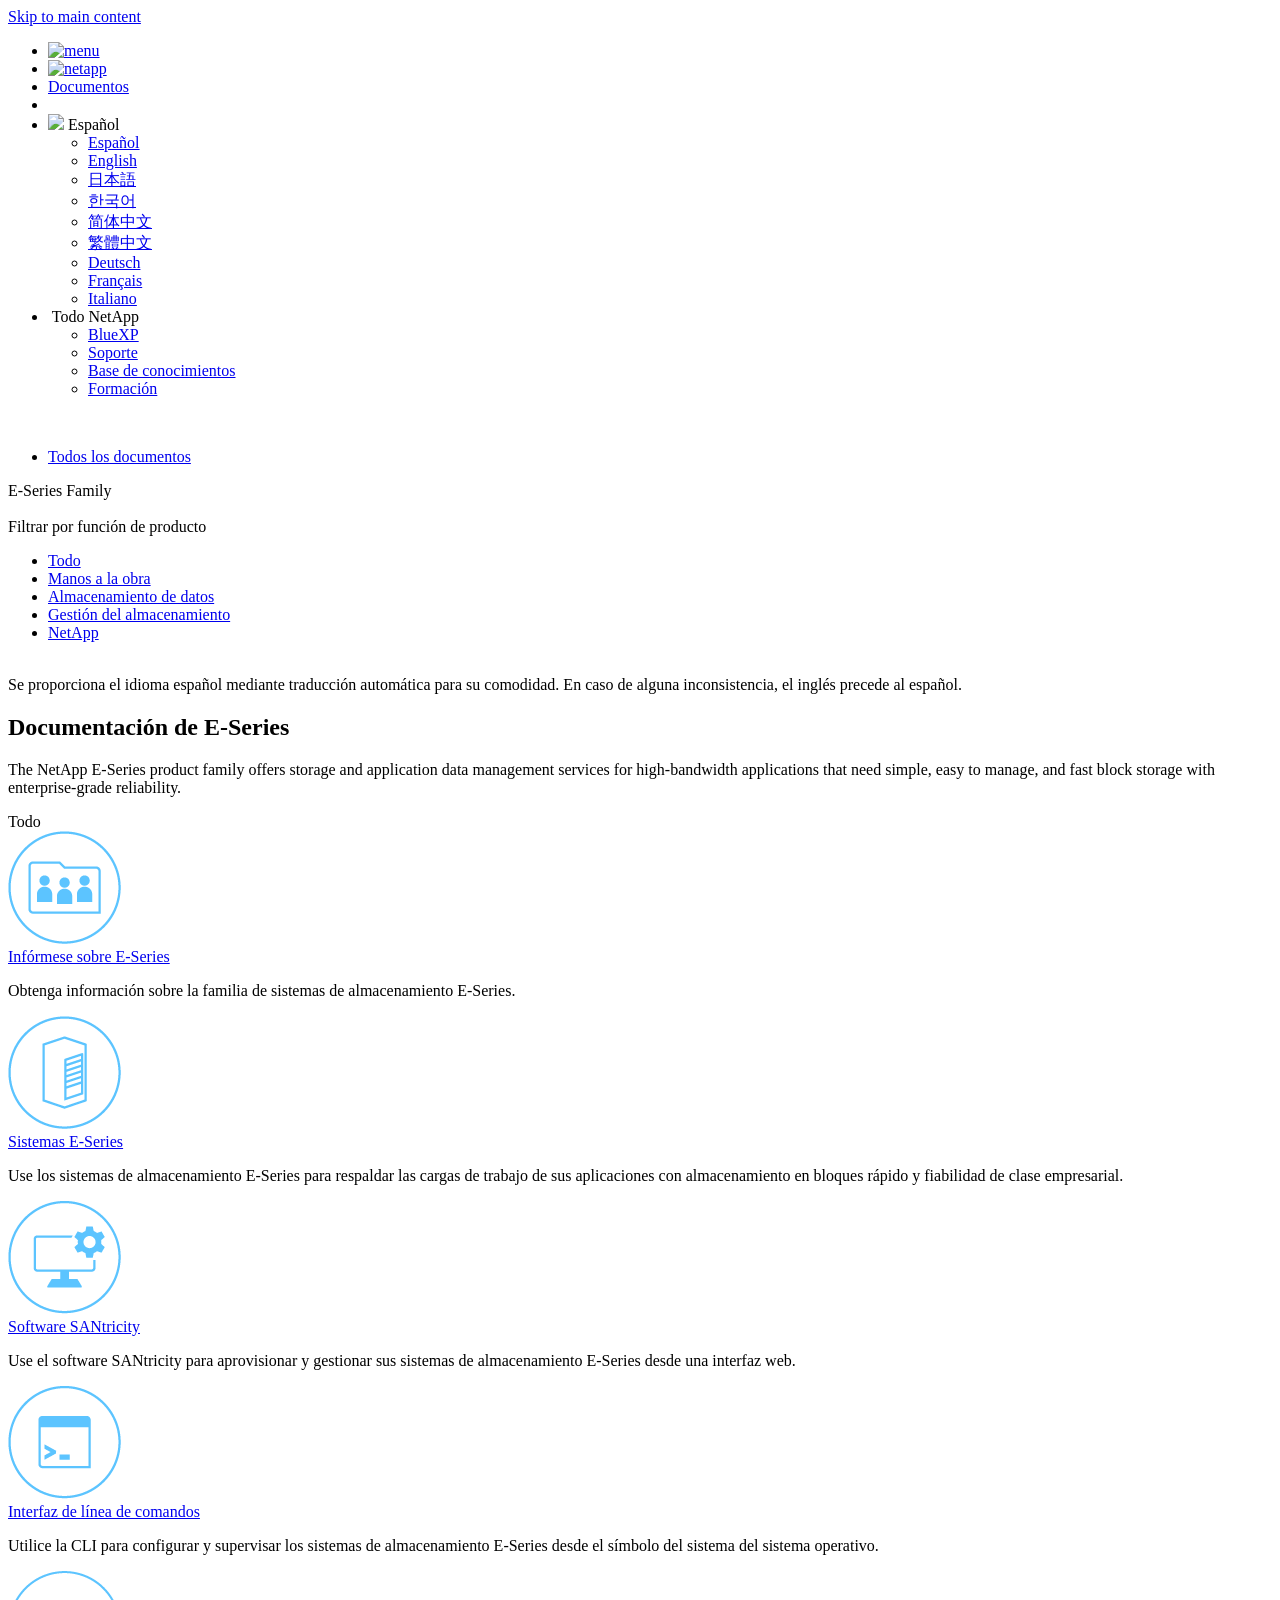
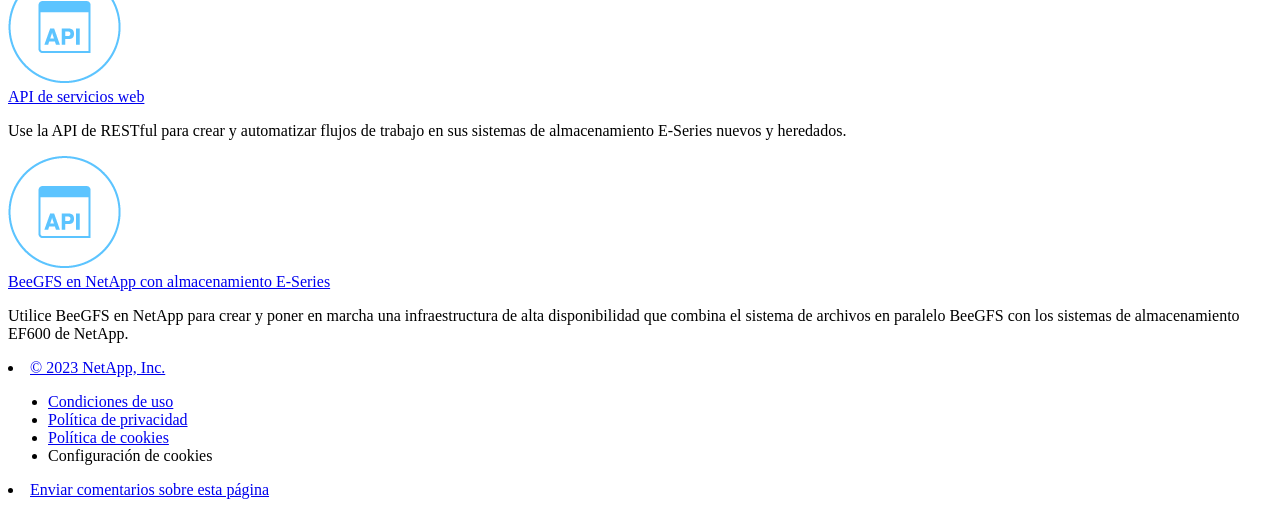
==== commit 3c747b33: "Built from 5690abd NetAppDocs/netappdocs-build@3c6cbbaaa77cae59a5599492f956fe43f0d98d4e" ====
--- a/index.html
+++ b/index.html
@@ -17,130 +17,73 @@
   <meta http-equiv="encoding" content="utf-8">
   <meta http-equiv="nss-type" content="Product Documentation"/>
   <meta http-equiv="nss-subtype" content="User Guide"/><meta name="description" content="La familia de productos E-Series de NetApp ofrece servicios de gestión de datos de aplicaciones y almacenamiento para aplicaciones con un ancho de banda elev...">
-  <meta name="keywords" content=" "><!-- Icons -->
+  <meta name="keywords" content=" introduction, what E-Series is, e-series, SANtricity, CLI, system manager, unified manager"><!-- Icons -->
   <link rel="icon" href="/es-es/e-series-family/images/favicon.ico" type="image/x-icon">
 
   <!-- RSS Feed --><!-- CSS Definitions: NetApp CSS should be defined after generic css -->
 
-  <!-- Elastic Search -->
-  <link rel="stylesheet" href="//cdn.jsdelivr.net/searchkit/0.10.0/theme.css">
 
   <!-- Combined CSS -->
-  <link rel="stylesheet" type="text/css" href="/es-es/e-series-family/css/netappdocs.css">
+  <link rel="stylesheet" type="text/css" href="/es-es/e-series-family/css/ie-netappdocs.css">
 
   
-  <link rel="stylesheet" href="/es-es/e-series-family/css/landing-page.css" type="text/css">
-  <link rel="stylesheet" href="/es-es/e-series-family/css/tabbed-blocks.css" type="text/css">
+  <link rel="stylesheet" href="/es-es/e-series-family/css/ie-landing-page.css" type="text/css">
+  <link rel="stylesheet" href="/es-es/e-series-family/css/ie-tabbed-blocks.css" type="text/css">
   <!-- Canonical url -->
-  <!-- Top level site integrations --><script>
-    function addAdobeLaunch(adobeId) {
-      var head = document.getElementsByTagName('head')[0];
-      var adobe = document.createElement("script");
-      adobe.type = "text/plain";
-      adobe.className = "optanon-category-C0002";
-      adobe.src = "//assets.adobedtm.com/60287eadf1ee/c284da483c83/"+adobeId+".min.js";
-      head.appendChild(adobe);
-    }
-
-    function addGoogleAnalytics(gtagId) {
-      var google = document.createElement("script");
-      google.type = "text/plain";
-      google.className = "optanon-category-C0002";
-      google.src = "https://www.googletagmanager.com/gtag/js?id="+gtagId;
-      var head = document.getElementsByTagName('head')[0];
-      head.appendChild(google);
-
-      window.dataLayer = window.dataLayer || [];
-      function gtag(){dataLayer.push(arguments);}
-      gtag('js', new Date());
-      gtag('config', gtagId);
-    }
-
-    function addConsent(consentId) {
-      var head = document.getElementsByTagName('head')[0];
-      var onetrustConsent = document.createElement("script");
-      onetrustConsent.type = "text/javascript";
-      onetrustConsent.src = "https://cdn.cookielaw.org/consent/"+consentId+"/OtAutoBlock.js";
-      head.appendChild(onetrustConsent);
-
-      var onetrustScript = document.createElement("script");
-      onetrustScript.type = "text/javascript";
-      onetrustScript.src = "https://cdn.cookielaw.org/scripttemplates/otSDKStub.js";
-      onetrustScript.charset = "UTF-8";
-      onetrustScript.dataset.documentLanguage = "true";
-      onetrustScript.dataset.domainScript = consentId;
-      head.appendChild(onetrustScript);
-    }addConsent("72570c5c-fe30-465f-b0e0-b77f7fb4ae34");
-    addAdobeLaunch("launch-e9ff3acac59f");
-    addGoogleAnalytics("UA-81697994-3");function OptanonWrapper() { }
+  <link rel="canonical" href="https://docs.netapp.com/es-es/e-series-family/" />
+  <link rel="alternate" hreflang="x-default" href="https://docs.netapp.com/us-en/e-series-family/" />
+  <link rel="alternate" hreflang="es" href="https://docs.netapp.com/es-es/e-series-family/" />
+  <link rel="alternate" hreflang="en" href="https://docs.netapp.com/us-en/e-series-family/" />
+  <link rel="alternate" hreflang="ja" href="https://docs.netapp.com/ja-jp/e-series-family/" />
+  <link rel="alternate" hreflang="ko" href="https://docs.netapp.com/ko-kr/e-series-family/" />
+  <link rel="alternate" hreflang="zh-Hans" href="https://docs.netapp.com/zh-cn/e-series-family/" />
+  <link rel="alternate" hreflang="zh-Hant" href="https://docs.netapp.com/zh-tw/e-series-family/" />
+  <link rel="alternate" hreflang="de" href="https://docs.netapp.com/de-de/e-series-family/" />
+  <link rel="alternate" hreflang="fr" href="https://docs.netapp.com/fr-fr/e-series-family/" />
+  <link rel="alternate" hreflang="it" href="https://docs.netapp.com/it-it/e-series-family/" />
+  <!-- Top level site integrations -->
+<script type="text/javascript" src="https://cdn.cookielaw.org/consent/72570c5c-fe30-465f-b0e0-b77f7fb4ae34/OtAutoBlock.js"></script>
+    <script type="text/javascript" src="https://cdn.cookielaw.org/scripttemplates/otSDKStub.js" charset="UTF-8" data-document-language="true" data-domain-script="72570c5c-fe30-465f-b0e0-b77f7fb4ae34"></script>
+    <script type="text/javascript">function OptanonWrapper() { }</script>
+    <script type="text/plain" class="optanon-category-C0002" src="https://assets.adobedtm.com/60287eadf1ee/c284da483c83/launch-e9ff3acac59f.min.js"></script>
+    <script class="optanon-category-C0001">(function(w,d,s,l,i){w[l]=w[l]||[];w[l].push({'gtm.start':
+        new Date().getTime(),event:'gtm.js'});var f=d.getElementsByTagName(s)[0],
+        j=d.createElement(s),dl=l!='dataLayer'?'&l='+l:'';j.setAttributeNode(d.createAttribute('data-ot-ignore'));j.setAttribute('class','optanon-category-C0001');j.async=true;
+        j.src='https://www.googletagmanager.com/gtm.js?id='+i+dl+'';f.parentNode.insertBefore(j,f);
+        })(window,document,'script','dataLayer','GTM-MD73T9M');</script>
+
+  <script src="https://cdnjs.cloudflare.com/ajax/libs/jquery/2.1.4/jquery.min.js"></script>
+  
+  <script>
+    $(document).ready(function() {
+      const MASTHEAD_OFFSET = 65;
+      const SECTIONS = $("main h2, main h3");
+      // PAGE NAV - Init
+      if (SECTIONS.length == 0) {
+        // remove if there is no elements
+        /*
+        $("#ie-right-navbar").remove();
+        $("#ie-right-navbar-collapse").remove();
+        */
+      } else {
+        $(".page-nav-title").css('display', 'block');
+        for (var i = 0; i < SECTIONS.length; i++) {
+          var sectionId = $(SECTIONS[i]).attr('id');
+          var sectionName = $(SECTIONS[i]).text();
+          var subClass = $(SECTIONS[i]).is("h3") ? ' page-nav__sublink' : '';
+          $("#page-menu").append('<li class="page-nav-item"><a href="#' + sectionId + '" class="page-nav__link' + subClass + '">' + sectionName + '</a></li>');
+        }
+      }
+    });
   </script>
-  <script src="https://cdnjs.cloudflare.com/ajax/libs/jquery/2.1.4/jquery.min.js"></script>
+  
   <script src="https://cdnjs.cloudflare.com/ajax/libs/jquery-cookie/1.4.1/jquery.cookie.min.js"></script>
 
-  <!-- Used for Product Family Page Sidebar Visibility --><link rel="stylesheet" href='/es-es/e-series-family/css/product-family.css' type="text/css">
-  <script src='/es-es/e-series-family/js/product-family.js'></script><!-- Used to import Promise for IE. Required for SearchKit -->
-  <script src="https://cdnjs.cloudflare.com/ajax/libs/bluebird/3.3.5/bluebird.min.js"></script><script src='/es-es/e-series-family/js/na-search.js'></script><script src='/es-es/e-series-family/js/na-pagenav.js'></script><script src='/es-es/e-series-family/js/na-utility.js'></script>
- <!--  
-  <link rel='stylesheet' href='/es-es/e-series-family/css/prism.css' type='text/css'>
-  <link rel='stylesheet' href='/es-es/e-series-family/css/prism-netapp.css' type='text/css'>
- -->
-
-  <!-- <script src='/es-es/e-series-family/js/na-utility.js'></script> -->
-  <script src='/es-es/e-series-family/js/clouddocs.js'></script>
-  <script src='/es-es/e-series-family/js/jquery.navgoco.min.js'></script>
-  <script src="https://maxcdn.bootstrapcdn.com/bootstrap/3.3.7/js/bootstrap.min.js" integrity="sha384-Tc5IQib027qvyjSMfHjOMaLkfuWVxZxUPnCJA7l2mCWNIpG9mGCD8wGNIcPD7Txa" crossorigin="anonymous"></script>
-  <!-- <script src='/es-es/e-series-family/js/toc.js'></script> -->
-  <!-- <script src='/es-es/e-series-family/js/customscripts.js'></script> --><script>
-      $(document).ready(function() {
-          
-          var collapseOnInit = true;
-          
-
-          var navSettings = {
-              "caretHtml": '',
-              "accordion": collapseOnInit,
-              "openClass": 'active', // open
-              "save": false, // leave false or nav highlighting doesn't work right
-              "cookie": {
-                  "name": 'navgoco',
-                  "expires": false,
-                  "path": '/'
-              },
-              "slide": {
-                  "duration": 400,
-                  "easing": 'swing'
-              }
-          };
-
-          // Initialize navgoco with default options
-          $("#mysidebar").navgoco(navSettings);
-          
-
-          $("#collapseAll").click(function(e) {
-              e.preventDefault();
-              $("#mysidebar").navgoco('toggle', false);
-          });
-
-          $("#expandAll").click(function(e) {
-              e.preventDefault();
-              $("#mysidebar").navgoco('toggle', true);
-          });
-
-          $(".sidebar-nav-container").on("scroll", function() {
-            $.cookie("sidebarScroll", $(".sidebar-nav-container").scrollTop(), {
-              path    : "/es-es/e-series-family"  
-            });
-          });
-          $(function() {
-            if ($.cookie("sidebarScroll")) {
-              $(".sidebar-nav-container").scrollTop($.cookie("sidebarScroll"));
-            }
-          });
-
-      });
-
-  </script>
-  <script>
+  <!-- Used for Product Family Page Sidebar Visibility --><link rel="stylesheet" href='/es-es/e-series-family/css/ie-product-family.css' type="text/css">
+  <script src='/es-es/e-series-family/js/ie-product-family.js'></script><!-- Used to import Promise for IE. Required for SearchKit -->
+  <script src="https://cdnjs.cloudflare.com/ajax/libs/bluebird/3.3.5/bluebird.min.js"></script><script src='/es-es/e-series-family/js/na-search.js'></script><script src='/es-es/e-series-family/js/ie-clouddocs.js'></script>
+  <script src="https://maxcdn.bootstrapcdn.com/bootstrap/3.3.7/js/bootstrap.min.js" integrity="sha384-Tc5IQib027qvyjSMfHjOMaLkfuWVxZxUPnCJA7l2mCWNIpG9mGCD8wGNIcPD7Txa" crossorigin="anonymous"></script><script>
+    /*
       $(document).ready(function() {
           $("#tg-sb-link").click(function() {
               $("#tg-sb-sidebar").toggle();
@@ -150,211 +93,338 @@
               $("#tg-sb-icon").toggleClass('fa-toggle-off');
           });
       });
+      */
   </script>
   <script src='/es-es/e-series-family/js/custom-dropdown.js'></script>
   <script src='/es-es/e-series-family/js/FileSaver.min.js'></script>
   <script src='/es-es/e-series-family/js/jszip-utils.min.js'></script>
-  <script src='/es-es/e-series-family/js/jszip.min.js'></script>
-  <!-- <script src='/es-es/e-series-family/js/pdf-ux.js'></script> -->
-</head>
+  <script src='/es-es/e-series-family/js/jszip.min.js'></script></head>
 
 
   <body class role="document" data-flavor="">
-    <div id="page" class="n-off-canvas-menu">
-      <div class="n-off-canvas-menu__menu"><!--TODO: Add offcanvas code --></div>
-      <div class="n-off-canvas-menu__content-wrap">
-        <header class="site-header" id="banner">
+    <div class="skip-to-main">
+      <a href="#main" >Skip to main content</a>
+    </div><noscript><iframe src="https://www.googletagmanager.com/ns.html?id=GTM-MD73T9M"
+      height="0" width="0" style="display:none;visibility:hidden"></iframe></noscript><div id="page" class="">
+      <div id="ie-phone-menu" class=""></div>
+      <div id="ie-content-wrap" class="">
+        <nav id="ie-new-header">
+    <ul>
+        <li id="ie-phone-menu-button">
+            <a href="#">
+                <image id="" src="/es-es/e-series-family/images/hamburger.svg" alt="menu" />
+            </a>
+        </li>
+
+        <li>
+            <a href="https://www.netapp.com/es/">
+                <image id="ie-header-logo" src="/es-es/e-series-family/images/netapp_logo.svg" alt="netapp" />
+            </a>
+        </li>
+        <li id="ie-header-docs">
+            <a href="https://www.netapp.com/es/support-and-training/documentation/">Documentos</a>
+        </li>
+
+        <!-- Empty container to push header left with or without lang selector -->
+        <li id="empty-container" style="margin-left: auto">
+        </li>
+        <!-- Start Language Selector --><li id="ie-language-dropdown">
+            <div id="language-dropdown" class="custom-dropdown custom-dropdown-lang">
+                <div class="custom-dropdown-select custom-dropdown-select-lang">
+                    <img src="/es-es/e-series-family/images/language_white_24dp.svg" class="n-globe__icon" />
+                    <span class="lang-name">Español</span>
+                    <img src="/es-es/e-series-family/images/dropdown-arrow.svg" alt="" class="custom-icon chevrondown header invisible" />
+                    <img src="/es-es/e-series-family/images/dropdown-arrow.svg" alt="" class="custom-icon chevronup header" />
+                    </button>
+                </div>
+
+                <ul class="custom-dropdown-menu"><li>
+                        <a href="https://docs.netapp.com/es-es/e-series-family/index.html"
+                            target="_self"><span translate="no" class="notranslate">Español</span></a>
+                    </li><li>
+                        <a href="https://docs.netapp.com/us-en/e-series-family/index.html"
+                            target="_self"><span translate="no" class="notranslate">English</span></a>
+                    </li><li>
+                        <a href="https://docs.netapp.com/ja-jp/e-series-family/index.html"
+                            target="_self"><span translate="no" class="notranslate">日本語</span></a>
+                    </li><li>
+                        <a href="https://docs.netapp.com/ko-kr/e-series-family/index.html"
+                            target="_self"><span translate="no" class="notranslate">한국어</span></a>
+                    </li><li>
+                        <a href="https://docs.netapp.com/zh-cn/e-series-family/index.html"
+                            target="_self"><span translate="no" class="notranslate">简体中文</span></a>
+                    </li><li>
+                        <a href="https://docs.netapp.com/zh-tw/e-series-family/index.html"
+                            target="_self"><span translate="no" class="notranslate">繁體中文</span></a>
+                    </li><li>
+                        <a href="https://docs.netapp.com/de-de/e-series-family/index.html"
+                            target="_self"><span translate="no" class="notranslate">Deutsch</span></a>
+                    </li><li>
+                        <a href="https://docs.netapp.com/fr-fr/e-series-family/index.html"
+                            target="_self"><span translate="no" class="notranslate">Français</span></a>
+                    </li><li>
+                        <a href="https://docs.netapp.com/it-it/e-series-family/index.html"
+                            target="_self"><span translate="no" class="notranslate">Italiano</span></a>
+                    </li></ul>
+            </div>
+            </li>
+        <!-- End Language Selector -->
+
+
+        <li id="ie-allnetapp">
+            <div id="allnetapp-dropdown" class="custom-dropdown custom-dropdown-allnetapp">
+                <div class="custom-dropdown-select custom-dropdown-select-allnetapp">
+                    <img src="/es-es/e-series-family/images/apps_white_24dp.svg" alt="" class="allnetapp-icon" />
+                    <span class="allnetapp-name">Todo NetApp</span>
+                    <img src="/es-es/e-series-family/images/dropdown-arrow.svg" alt="" class="custom-icon chevrondown header invisible" />
+                    <img src="/es-es/e-series-family/images/dropdown-arrow.svg" alt="" class="custom-icon chevronup header" />
+                    </button>
+                </div>
+
+                <ul class="custom-dropdown-menu allnetapp-dropdown">
+                    <li>
+                        <a href="https://bluexp.netapp.com/es/"
+                            target="_self"><span translate="no" class="notranslate">BlueXP</span></a>
+                    </li>
+                    <li>
+                        <a href="https://mysupport.netapp.com/site/"
+                            target="_self"><span translate="no" class="notranslate">Soporte</span></a>
+                    </li>
+                    <li>
+                        <a href="https://kb.netapp.com/"
+                            target="_self"><span translate="no" class="notranslate">Base de conocimientos</span></a>
+                    </li>
+                    <li>
+                        <a href="https://www.netapp.com/es/support-and-training/netapp-learning-services/"
+                            target="_self"><span translate="no" class="notranslate">Formación</span></a>
+                    </li>
+                </ul>
+            </div>
+
+        </li>
+
+    </ul>
+</nav>
+
+        <main id="n-main-content" class="n-main-content">
+          <div class="ie-main ">
+
+<div id="ie-new-sidebar-collapse" style="display: none">
+    <img id="sidebar-expand" class="ie-searchbox-icon" src="/es-es/e-series-family/images/double_arrow.svg" alt="" />
+</div>
+<div id="ie-new-sidebar">
+    <div id="ie-product-identity-lockup">
+        <div id="sidebar-collapse" class="no-expand">
+            <img src="/es-es/e-series-family/images/double_arrow.svg" alt="" />
+        </div>
+        <div id="ie-breadcrumb" class="">
+  <ul class="ie-breadcrumb">
+    <li class="">
+      <a href="https://docs.netapp.com">Todos los documentos</a>
+    </li>
+    
+    
+
+    
+  </ul>
   
-  <!-- Start Page Toolbar -->
-  
-  
-  <!-- Start top_hat -->
-  <div class="n-top-hat">
-    <div class="n-container">
-      <div class="n-top-hat__cross-property-nav">
-        <ul class="n-top-hat__list">
-          <li class="n-top-hat__list-item">
-            <a href="https://www.netapp.com/products-a-z/" class="n-top-hat__link">Producto y soluciones</a>
-          </li>
-          <li class="n-top-hat__list-item">
-            <a href="https://www.netapp.com/support-and-training/netapp-university/" class="n-top-hat__link">Asistencia y capacitación</a>
-          </li>
-          <li class="n-top-hat__list-item">
-            <a href="https://cloud.netapp.com" class="n-top-hat__link">Cloud Central</a>
-          </li>
-          <li class="n-top-hat__list-item">
-            <a href="https://community.netapp.com/" class="n-top-hat__link">Comunidad</a>
-          </li>
-          <li class="n-top-hat__list-item">
-            <a href="https://blog.netapp.com/" class="n-top-hat__link">Blog</a>
-          </li>
-          <li class="n-top-hat__list-item">
-            <a href="https://customers.netapp.com/en/" class="n-top-hat__link">Historias de clientes</a>
-          </li>
-        </ul>
-      </div>
-      <div class="n-top-hat__utils">
-        <ul class="n-top-hat__list">
-          <li class="n-top-hat__list-item">
-            <a href="https://www.netapp.com/company/contact-us/" target="_self" class="n-top-hat__link" data-ntap-ui="contact-us">Contacto</a>
-          </li>
-        </ul>
-      </div>
+  <div class="ie-product-name" >
+    <!--<a href="/es-es/e-series-family/">-->
+      E-Series Family
+    <!--</a>-->
+  </div>
+</div>
+
+            
+
+        
+        
+
+<div id="ie-searchbox" class="ie-searchbox-sidebar ">
+    <img class="ie-searchbox-icon" src="/es-es/e-series-family/images/loupe.svg" alt=""/>
+    <div id="react-search" 
+        data-search-html="/es-es/e-series-family/search.html" 
+        data-type="widget"
+        data-placeholder="Buscar documentación"
+        data-no-results-found="No se han encontrado resultados para {query}"
+        data-did-you-mean="Busca {suggestion}."
+        data-no-results-found-did-you-mean="No se ha encontrado ningún resultado para {query}. ¿Querías decir {suggestion}?"
+        data-results-found="{hitCount} resultados encontrados"
+        data-error-message="Se ha producido un error. Por favor, inténtalo de nuevo."
+        data-error-reset="Restablecer búsqueda"
+        data-sk-es-pf-indexes="" 
+        data-flavor="">
     </div>
-  </div>
-  <!-- End top_hat -->
-
-  <!-- Start property bar -->
-  <style>
-    .n-property-navigation-bar__menus--desktop-experience .n-menu--mega__default-content__heading span {
-    color: #34B0FF;
+</div>
+        
+    </div>
+    <div id="ie-new-toc"><div id="ie-product-family-filter">
+  <div id="ie-product-family-filter-title">Filtrar por función de producto</div>
+  <ul id="ie-product-family-links"><li class="active">
+          <a href="#" class="" data-tags="tag_storage_management, tag_data_storage, tag_cli, tag_get_started, tag_SANtricity, tag_solution">Todo</a>
+        </li><li>
+          <a href="#" class="" data-tags="tag_get_started">Manos a la obra</a>
+        </li><li>
+          <a href="#" class="" data-tags="tag_data_storage">Almacenamiento de datos</a>
+        </li><li>
+          <a href="#" class="" data-tags="tag_storage_management, tag_SANtricity">Gestión del almacenamiento</a>
+        </li><li>
+          <a href="#" class="" data-tags="tag_solution">NetApp</a>
+        </li></ul>
+</div>
+    </div>
+</div>
+<script>
+
+    
+    let sidebarScrollTopPosition = 0;
+    $("#ie-new-toc").on("scroll", function () {
+        if (sidebarScrollTopPosition == 0) {
+            $.cookie("sidebarScroll", $("#ie-new-toc").scrollTop(), {
+                path: "/es-es/e-series-family"
+            });
+        }
+
+        if ($("#ie-new-toc").scrollTop() > 0) {
+            $('#ie-product-identity-lockup').addClass('ie-addShadow');
+        } else {
+            $('#ie-product-identity-lockup').removeClass('ie-addShadow');
+        }
+    });
+
+    $(function () {
+        if ($.cookie("sidebarScroll")) {
+            $("#ie-new-toc").scrollTop($.cookie("sidebarScroll"));
+        }
+    });
+
+    function setSidebarBottom() {
+        const footerGap = PXinViewport($(".n-footer"));
+        document.getElementById("ie-new-sidebar").style.bottom = Math.max(0, footerGap) + "px";
     }
-  </style>
-  <div class="n-property-bar " data-ntap-ui="sticky-nav">
-    <div class="n-property-bar__inner-wrap">
-      <div class="n-property-bar__menu-toggle">
-        <a href="#" class="n-property-bar__menu-toggle-link">
-          <span class="n-property-bar__menu-toggle-text">Menu</span>
-          <svg class="n-icon-bars n-property-bar__menu-toggle-icon" aria-labelledby="title">
-            <title>bars</title>
-            <use xlink:href="/es-es/e-series-family/images/sprite.svg#bars"></use>
-          </svg>
-        </a>
-      </div>
-      <div class="n-property-bar__property-mark ">
-        <a href="https://www.netapp.com" class="n-property-bar__property-link">
-          <div class="n-property-bar__logo">
-            <svg class="n-icon-netapp-mark n-icon-netapp-mark n-property-bar__netapp-mark-icon" aria-labelledby="title">
-              <title>netapp-mark</title>
-              <use xlink:href="/es-es/e-series-family/images/sprite.svg#netapp-mark"></use>
-            </svg>
-            <svg class="n-icon-netapp-logo n-property-bar__logo-svg" aria-labelledby="title">
-              <title>netapp-logo</title>
-              <use xlink:href="/es-es/e-series-family/images/sprite.svg#netapp-logo"></use>
-            </svg>
-          </div>
-        </a>
-      </div>
-
-      
-      
-      
-      <div class="search-property-bar">
-        <div id="search-demo-container" class="searchbox n-property-bar__search">
-          <div id="react-search" 
-          data-search-html="/es-es/e-series-family/search.html"
-          data-type="widget" 
-          data-placeholder="Buscar documentación"
-          data-no-results-found="No se encontraron resultados para {query}"
-          data-did-you-mean="Buscar {suggestion}."
-          data-no-results-found-did-you-mean="No se encontraron resultados para {query}. ¿Quiso decir {suggestion}?"
-          data-results-found="{hitCount} resultados encontrados"
-          data-error-message="We're sorry, an issue occurred when fetching your results. Please try again."
-          data-error-reset="Reset Search"
-          data-sk-es-pf-indexes=""
-          data-flavor=""></div>
-          <button class="n-property-bar__search-toggle-button" type="button">
-            <svg class="n-icon-search n-property-bar__search-toggle-button-icon" aria-labelledby="title">
-              <title>search</title>
-              <use xmlns:xlink="http://www.w3.org/1999/xlink" xlink:href="/es-es/e-series-family/images/sprite.svg#search"></use>
-            </svg>
-          </button>
-        </div>
-      </div>
-      
-    </div>
-  </div>
-  <div class="n-property-bar__toolbar">
-    <!-- Start Language Selector --><div id="language-dropdown" class="custom-dropdown custom-dropdown-lang">
-      <div class="custom-dropdown-select custom-dropdown-select-lang">
-      <span class="lang-name">Español</span>
-          <svg class="n-globe__icon" aria-labelledby="title">
-            <title>globe</title>
-            <use xmlns:xlink="http://www.w3.org/1999/xlink" xlink:href="/es-es/e-series-family/images/sprite.svg#globe"></use>
-          </svg>
-        </button>
-      </div>
-
-      <ul class="custom-dropdown-menu"><li>
-          <a href="https://docs.netapp.com/es-es/e-series-family/index.html" target="_self"><span translate="no" class="notranslate">Español</span></a>
-        </li><li>
-          <a href="https://docs.netapp.com/us-en/e-series-family/index.html" target="_self"><span translate="no" class="notranslate">English</span></a>
-        </li><li>
-          <a href="https://docs.netapp.com/ja-jp/e-series-family/index.html" target="_self"><span translate="no" class="notranslate">日本語</span></a>
-        </li><li>
-          <a href="https://docs.netapp.com/ko-kr/e-series-family/index.html" target="_self"><span translate="no" class="notranslate">한국어</span></a>
-        </li><li>
-          <a href="https://docs.netapp.com/zh-cn/e-series-family/index.html" target="_self"><span translate="no" class="notranslate">简体中文</span></a>
-        </li><li>
-          <a href="https://docs.netapp.com/zh-tw/e-series-family/index.html" target="_self"><span translate="no" class="notranslate">繁體中文</span></a>
-        </li><li>
-          <a href="https://docs.netapp.com/de-de/e-series-family/index.html" target="_self"><span translate="no" class="notranslate">Deutsch</span></a>
-        </li><li>
-          <a href="https://docs.netapp.com/fr-fr/e-series-family/index.html" target="_self"><span translate="no" class="notranslate">Français</span></a>
-        </li></ul>
-    </div><!-- End Language Selector -->
-
-    <div class="n-property-bar__cta"></div>
-  </div>
-  <!-- End property bar -->
-</header>
-
-
-        <main id="n-main-content" class="n-main-content">
-          <div class="ie-main product-family"><div class="col-md-3">
-    <div class="product-family-linkheading">Filter by product function</div>
-    <ul id="product-family-links"><li class="active"><a href="#" class="product-family-space" data-tags="tag_storage_management,tag_data_storage,tag_cli,tag_get_started,tag_SANtricity, tag_solution">Todos los documentos</a></li><li><a href="#" class="product-family-space" data-tags="tag_get_started">Manos a la obra</a></li><li><a href="#" class="product-family-space" data-tags="tag_data_storage">Almacenamiento de datos</a></li><li><a href="#" class="product-family-space" data-tags="tag_storage_management, tag_SANtricity">Gestión del almacenamiento</a></li><li><a href="#" class="product-family-space" data-tags="tag_solution">NetApp</a></li></ul>
-</div>
-<div class="tile-container">
+
+    window.onscroll = () => {
+        setSidebarBottom();
+    };
+
+    $("#sidebar-collapse").click(function (e) {
+        const sidebarWidth = $("#ie-new-sidebar").width() - $("#ie-new-sidebar-collapse").width();
+        e.preventDefault();
+        const width = $(".ie-content-pane").width();
+        const marginLeft = parseInt($(".ie-content-pane").css('marginLeft'));
+
+        if ($.cookie("sidebarScroll")) {
+            sidebarScrollTopPosition = $.cookie("sidebarScroll");
+        }
+
+        $("#ie-new-sidebar").animate({ width: 'toggle' }, 350, function () {
+            $("#ie-new-sidebar-collapse").show();
+            $("#ie-new-sidebar").removeClass("open")
+            $("#ie-new-sidebar").addClass("close")
+            $("#ie-new-sidebar").removeAttr("style")
+        });
+        $(".ie-content-pane").animate({ width: (width + sidebarWidth), marginLeft: (marginLeft - sidebarWidth) }, 350, function () {
+            resizeContent()
+        })
+
+    });
+    $("#sidebar-expand").click(function (e) {
+        const sidebarWidth = $("#ie-new-sidebar").width() - $("#ie-new-sidebar-collapse").width();
+        e.preventDefault();
+        const width = $(".ie-content-pane").width();
+        const marginLeft = parseInt($(".ie-content-pane").css('marginLeft'));
+
+        $("#ie-new-sidebar").animate({ width: 'toggle' }, 250, function () {
+            $('#ie-new-sidebar').css('display', 'flex');
+            $("#ie-new-sidebar-collapse").hide();
+            $("#ie-new-sidebar").removeClass("close")
+            $("#ie-new-sidebar").addClass("open")
+            setSidebarBottom();
+
+            if (sidebarScrollTopPosition != 0) {
+                $.cookie("sidebarScroll", sidebarScrollTopPosition, {
+                    path: "/es-es/e-series-family"
+                })
+                $("#ie-new-toc").scrollTop(sidebarScrollTopPosition);
+                sidebarScrollTopPosition = 0;
+            }
+        });
+        $(".ie-content-pane").animate({ width: (width - sidebarWidth), 'marginLeft': (marginLeft + sidebarWidth) }, 250, function () {
+            resizeContent()
+        })
+    });
+    function resizeContent() {
+        const sidebarWidth = $("#ie-new-sidebar").width() - $("#ie-new-sidebar-collapse").width();
+        const rightNavbarVisible =  $("#ie-right-navbar").css('display') && $("#ie-right-navbar").css('display') != 'none';
+        const sidebarVisible = $("#ie-new-sidebar").css('display') != 'none';
+        const rightNavbarWidth = $("#ie-right-navbar").width();
+        const rightNavbarCollapseWidth = $("#ie-right-navbar-collapse").width();
+        const rightNavbarCollapseVisible = $("#ie-right-navbar-collapse").css('display') && $("#ie-right-navbar-collapse").css('display') != 'none';
+        
+        if (rightNavbarVisible && sidebarVisible) {
+            $(".ie-content-pane").width(`calc(100% - ${sidebarWidth + rightNavbarWidth}px)`)
+            $(".ie-content-pane").css('marginLeft', `${sidebarWidth}px`)
+        } else if (sidebarVisible) {
+            $(".ie-content-pane").css('marginLeft', `${sidebarWidth}px`)
+            if (rightNavbarCollapseVisible) {
+                $(".ie-content-pane").width(`calc(100% - ${sidebarWidth + rightNavbarCollapseWidth}px)`)
+            } else {
+                $(".ie-content-pane").width(`calc(100% - ${$("#ie-new-sidebar").width()}px)`)
+            }
+
+        } else if (rightNavbarVisible) {
+            $(".ie-content-pane").css('marginLeft', `${$("#ie-new-sidebar-collapse").width()}px`)
+            $(".ie-content-pane").width(`calc(100% - ${rightNavbarWidth}px)`)
+        } else {
+            $(".ie-content-pane").css('marginLeft', `${$("#ie-new-sidebar-collapse").width()}px`)
+            if (rightNavbarCollapseVisible) {
+                $(".ie-content-pane").width(`calc(100% - ${rightNavbarCollapseWidth}px)`);
+            } else {
+                $(".ie-content-pane").width(`calc(100% - ${$("#ie-new-sidebar-collapse").width()}px) `);
+            }
+            
+        }
+    }
+    $(window).on("resize load", function () {
+        setSidebarBottom();
+        resizeContent()
+    });
+
+
+</script>
+
+<!-- include product-family-sidebar.html -->
+    <div class="tile-container product-family">
         <article class="page-content">
-            <div class="ie-utility">
-  <button id="btn-sidebar-expand" onclick="showSidebar()"><img src="/es-es/e-series-family/images/expand.png" alt="Expandir panel de navegación"></button>
-  <div class="ie-menu">
-    <div class="n-breadcrumb">
-      <ul class="n-breadcrumb__list">
-        <li class="n-breadcrumb__list-item">
-          <a href="https://docs.netapp.com">docs.netapp.com</a>
-        </li>
-        
-
-        
-
-        <li class="n-breadcrumb__list-item">
-          <a href="/es-es/e-series-family/">E-Series&nbsp;Family</a>
-        </li>
-
-      </ul>
-    </div>
-    <div style="clear: both"></div><!-- Main needs to have height -->
-  </div>
-</div>
-
-            <div class="n-band n-band--docs n-band--belted">
-                <div class="n-container" style="margin: 0 auto; padding: 0 16px;">
-                    <div class="n-row">                      
-                        <div class="n-col-sm-12"><div class="ie-nmt-disclaimer">
-                              <span>
-                                <div class="ie-nmt-disclaimer-container">
-                                  <div class="ie-nmt-disclaimer-icon">
-                                    <svg class="luci-icon" aria-hidden="true">
-                                      <use xlink:href="/es-es/e-series-family/images/sprite.svg#circle-info">
-                                    </svg>
-                                  </div>
-                                  <div class="ie-nmt-disclaimer-content">
-                                    <span> Se proporciona el idioma español mediante traducción automática para su comodidad. En caso de alguna inconsistencia, el inglés precede al español. </span>
-                                  </div>
-                                  <div style="clear:both;"></div>
-                                </div>
-                              </span>
-                            </div><div class="n-doc__component-detail-heading-wrap">
-                                <h1 class="n-doc__component-detail-heading">Documentación de E-Series</h1>
-                            </div><section class="n-band__section">
-                                <p>The NetApp E-Series product family offers storage and application data management services for high-bandwidth applications that need simple, easy to manage, and fast block storage with enterprise-grade reliability.</p>
-                            </section><div class="n-band__content">
-<div id="selected-sidelink"><span>Todos los documentos</span></div>
-    <div class="n-layout-flex product-family-tile-container" data-ntap-layout="4"><div class="n-feature-block n-feature-block__align--center n-layout-flex__item ie-feature-block product-family-tile"
+            <!--  include utility.html  -->
+              <div class="ie-info-disclaimer">
+                <span>
+                  <div class="ie-info-disclaimer-container">
+                    <div class="ie-info-disclaimer-icon">
+                      <img src="/es-es/e-series-family/images/notification-icons.svg" class="luci-icon" alt="" />
+                    </div>
+                    <div class="ie-info-disclaimer-content">
+                      <span> Se proporciona el idioma español mediante traducción automática para su comodidad. En caso de alguna inconsistencia, el inglés precede al español. </span>
+                    </div>
+                    <div style="clear:both;"></div>
+                  </div>
+                </span>
+              </div><div class="ie-component-detail-heading-wrap landing">
+                  <h1 class="ie-component-detail-heading">Documentación de E-Series</h1>
+                  
+          
+
+    
+
+              </div>
+              <section class="ie-section content-to-index">
+                  <p>The NetApp E-Series product family offers storage and application data management services for high-bandwidth applications that need simple, easy to manage, and fast block storage with enterprise-grade reliability.</p>
+              </section>
+              <div class="ie-content">
+<div id="selected-sidelink"><span>Todo</span></div>
+    <div class="ie-layout-flex product-family-tile-container" data-ntap-layout="4"><div class="ie-feature-block ie-feature-block__align--center ie-layout-flex__item ie-feature-block product-family-tile"
             data-tags="all, tag_get_started">
-            <div class="n-feature-block__content">
+            <div class="ie-feature-block__content">
                 <div class="ie-feature-block__header">
                     <div class="ie-feature-block__image product-family-tile-icon"><img src="./media/groups_line-1.png" alt="Infórmese sobre E-Series"></div>
                 </div>
@@ -364,73 +434,69 @@
                     <p class="ie-feature-block__summary product-family-tile-summary">Obtenga información sobre la familia de sistemas de almacenamiento E-Series.</p>
                 </div>
             </div>
-        </div><div class="n-feature-block n-feature-block__align--center n-layout-flex__item ie-feature-block product-family-tile"
+        </div><div class="ie-feature-block ie-feature-block__align--center ie-layout-flex__item ie-feature-block product-family-tile"
             data-tags="all, tag_data_storage">
-            <div class="n-feature-block__content">
+            <div class="ie-feature-block__content">
                 <div class="ie-feature-block__header">
                     <div class="ie-feature-block__image product-family-tile-icon"><img src="./media/system_line.png" alt="Sistemas E-Series"></div>
                 </div>
                 <div class="ie-feature-block__section">
                     <a class="ie-feature-block__link product-family-tile-title"
-                        href='https://docs.netapp.com/us-en/e-series/index.html'>Sistemas E-Series</a>
+                        href='../e-series/index.html'>Sistemas E-Series</a>
                     <p class="ie-feature-block__summary product-family-tile-summary">Use los sistemas de almacenamiento E-Series para respaldar las cargas de trabajo de sus aplicaciones con almacenamiento en bloques rápido y fiabilidad de clase empresarial.</p>
                 </div>
             </div>
-        </div><div class="n-feature-block n-feature-block__align--center n-layout-flex__item ie-feature-block product-family-tile"
+        </div><div class="ie-feature-block ie-feature-block__align--center ie-layout-flex__item ie-feature-block product-family-tile"
             data-tags="all, tag_storage_management, tag_SANtricity">
-            <div class="n-feature-block__content">
+            <div class="ie-feature-block__content">
                 <div class="ie-feature-block__header">
                     <div class="ie-feature-block__image product-family-tile-icon"><img src="./media/config_line.png" alt="Software SANtricity"></div>
                 </div>
                 <div class="ie-feature-block__section">
                     <a class="ie-feature-block__link product-family-tile-title"
-                        href='https://docs.netapp.com/us-en/e-series-santricity/index.html'>Software SANtricity</a>
+                        href='../e-series-santricity/index.html'>Software SANtricity</a>
                     <p class="ie-feature-block__summary product-family-tile-summary">Use el software SANtricity para aprovisionar y gestionar sus sistemas de almacenamiento E-Series desde una interfaz web.</p>
                 </div>
             </div>
-        </div><div class="n-feature-block n-feature-block__align--center n-layout-flex__item ie-feature-block product-family-tile"
+        </div><div class="ie-feature-block ie-feature-block__align--center ie-layout-flex__item ie-feature-block product-family-tile"
             data-tags="all, tag_storage_management, tag_SANtricity">
-            <div class="n-feature-block__content">
+            <div class="ie-feature-block__content">
                 <div class="ie-feature-block__header">
                     <div class="ie-feature-block__image product-family-tile-icon"><img src="./media/cli_line.png" alt="Interfaz de línea de comandos"></div>
                 </div>
                 <div class="ie-feature-block__section">
                     <a class="ie-feature-block__link product-family-tile-title"
-                        href='https://docs.netapp.com/us-en/e-series-cli/index.html'>Interfaz de línea de comandos</a>
+                        href='../e-series-cli/index.html'>Interfaz de línea de comandos</a>
                     <p class="ie-feature-block__summary product-family-tile-summary">Utilice la CLI para configurar y supervisar los sistemas de almacenamiento E-Series desde el símbolo del sistema del sistema operativo.</p>
                 </div>
             </div>
-        </div><div class="n-feature-block n-feature-block__align--center n-layout-flex__item ie-feature-block product-family-tile"
+        </div><div class="ie-feature-block ie-feature-block__align--center ie-layout-flex__item ie-feature-block product-family-tile"
             data-tags="all, tag_storage_management, tag_SANtricity">
-            <div class="n-feature-block__content">
+            <div class="ie-feature-block__content">
                 <div class="ie-feature-block__header">
                     <div class="ie-feature-block__image product-family-tile-icon"><img src="./media/api.png" alt="API de servicios web"></div>
                 </div>
                 <div class="ie-feature-block__section">
                     <a class="ie-feature-block__link product-family-tile-title"
-                        href='https://docs.netapp.com/us-en/e-series/web-services-proxy/index.html'>API de servicios web</a>
+                        href='../e-series/web-services-proxy/index.html'>API de servicios web</a>
                     <p class="ie-feature-block__summary product-family-tile-summary">Use la API de RESTful para crear y automatizar flujos de trabajo en sus sistemas de almacenamiento E-Series nuevos y heredados.</p>
                 </div>
             </div>
-        </div><div class="n-feature-block n-feature-block__align--center n-layout-flex__item ie-feature-block product-family-tile"
+        </div><div class="ie-feature-block ie-feature-block__align--center ie-layout-flex__item ie-feature-block product-family-tile"
             data-tags="all, tag_solution">
-            <div class="n-feature-block__content">
+            <div class="ie-feature-block__content">
                 <div class="ie-feature-block__header">
                     <div class="ie-feature-block__image product-family-tile-icon"><img src="./media/api.png" alt="BeeGFS en NetApp con almacenamiento E-Series"></div>
                 </div>
                 <div class="ie-feature-block__section">
                     <a class="ie-feature-block__link product-family-tile-title"
-                        href='https://review.docs.netapp.com/us-en/beegfs_admin-jgallagher/index.html'>BeeGFS en NetApp con almacenamiento E-Series</a>
+                        href='../beegfs/index.html'>BeeGFS en NetApp con almacenamiento E-Series</a>
                     <p class="ie-feature-block__summary product-family-tile-summary">Utilice BeeGFS en NetApp para crear y poner en marcha una infraestructura de alta disponibilidad que combina el sistema de archivos en paralelo BeeGFS con los sistemas de almacenamiento EF600 de NetApp.</p>
                 </div>
             </div>
         </div></div>
 </div>
-</div>
-                    </div>
-                </div>
-            </div>
-        </article>
+</article>
     </div>
     <div class="page-nav-toolbar"></div>
     <div style="clear:both"></div>
@@ -440,118 +506,33 @@
         <footer class="n-footer">
   <div class="n-footer__bottom">
     <div class="n-container">
-      <div class="n-footer__bottom-left">
-        <div class="n-footer__copyright">
+        <div class="n-footer__left">
+          <li class="n-footer__copyright-link">
+                    <a href="https://www.netapp.com/company/legal/copyright/">© 2023 NetApp, Inc.</a>
+          </li>
+        </div>
+        <div class="n-footer__center">
           <ul class="n-footer__copyright-list">
             <li class="n-footer__copyright-link">
-              <a href="https://www.netapp.com/company/legal/copyright/">© 2023 NetApp, Inc.</a>
-            </li>
-            <li class="n-footer__copyright-link">
-              <a href="https://www.netapp.com/company/legal/terms-of-use/">Términos y condiciones</a>
+              <a href="https://www.netapp.com/company/legal/terms-of-use/">Condiciones de uso</a>
             </li>
             <li class="n-footer__copyright-link">
               <a href="https://www.netapp.com/company/legal/privacy-policy/">Política de privacidad</a>
             </li>
             <li class="n-footer__copyright-link">
-              <a href="https://www.netapp.com/company/legal/cookie-policy/">Política de Cookies</a>
+              <a href="https://www.netapp.com/company/legal/cookie-policy/">Política de cookies</a>
             </li>
             <li class="n-footer__copyright-link">
               <a class="ot-sdk-show-settings">Configuración de cookies</a>
             </li>
           </ul>
+       </div>
+        <div class="n-footer__right">
+              <li class="n-footer__copyright-link">
+                <a target="_self" href="javascript:netapp_mailto()">Enviar comentarios sobre esta página</a>
+              </li>
         </div>
-      </div>
-      <div class="n-footer__bottom-right">
-        <div class="n-footer__copyright">
-          <ul class="n-footer__copyright-list">
-            <li class="n-footer__copyright-link">
-              <a target="_self" href="javascript:netapp_mailto()">Enviar comentarios sobre esta página</a>
-            </li>
-          </ul>
-        </div>
-        <div class="n-footer__social-links">
-          <ul class="n-footer__social-link-list">
-            <li class="n-footer__social-link-list-item">
-              <a class="n-footer__social-link" data-ntap-social="follow-blog" href="https://blog.netapp.com"
-                target="_blank" title="blog" alt="blog">
-                <span class="n-footer__social-link-text">blog</span>
-                <svg class="n-icon-blog n-footer__social-link-icon" aria-labelledby="title">
-                  <title>blog@</title>
-                  <use xmlns:xlink="http://www.w3.org/1999/xlink"
-                    xlink:href="/es-es/e-series-family/images/sprite.svg#blog"></use>
-                </svg>
-              </a>
-            </li>
-            <li class="n-footer__social-link-list-item">
-              <a class="n-footer__social-link" data-ntap-social="follow-community" href="https://community.netapp.com/"
-                target="_blank" title="community" alt="community">
-                <span class="n-footer__social-link-text">community</span>
-                <svg class="n-icon-community n-footer__social-link-icon" aria-labelledby="title">
-                  <title>community@</title>
-                  <use xmlns:xlink="http://www.w3.org/1999/xlink"
-                    xlink:href="/es-es/e-series-family/images/sprite.svg#comments"></use>
-                </svg>
-              </a>
-            </li>
-            <li class="n-footer__social-link-list-item">
-              <a class="n-footer__social-link" data-ntap-social="follow-twitter" href="https://twitter.com/netapp"
-                target="_blank" title="twitter" alt="twitter">
-                <span class="n-footer__social-link-text">twitter</span>
-                <svg class="n-icon-twitter n-footer__social-link-icon" aria-labelledby="title">
-                  <title>twitter@</title>
-                  <use xmlns:xlink="http://www.w3.org/1999/xlink"
-                    xlink:href="/es-es/e-series-family/images/sprite.svg#twitter"></use>
-                </svg>
-              </a>
-            </li>
-            <li class="n-footer__social-link-list-item">
-              <a class="n-footer__social-link" data-ntap-social="follow-facebook" href="https://www.facebook.com/NetApp"
-                target="_blank" title="facebook" alt="facebook">
-                <span class="n-footer__social-link-text">facebook</span>
-                <svg class="n-icon-facebook n-footer__social-link-icon" aria-labelledby="title">
-                  <title>facebook@</title>
-                  <use xmlns:xlink="http://www.w3.org/1999/xlink"
-                    xlink:href="/es-es/e-series-family/images/sprite.svg#facebook"></use>
-                </svg>
-              </a>
-            </li>
-            <li class="n-footer__social-link-list-item">
-              <a class="n-footer__social-link" data-ntap-social="follow-linkedin"
-                href="https://www.linkedin.com/company/netapp" target="_blank" title="linkedin" alt="linkedin">
-                <span class="n-footer__social-link-text">linkedin</span>
-                <svg class="n-icon-linkedin n-footer__social-link-icon" aria-labelledby="title">
-                  <title>linkedin@</title>
-                  <use xmlns:xlink="http://www.w3.org/1999/xlink"
-                    xlink:href="/es-es/e-series-family/images/sprite.svg#linkedin"></use>
-                </svg>
-              </a>
-            </li>
-            <li class="n-footer__social-link-list-item">
-              <a class="n-footer__social-link" data-ntap-social="follow-youtube"
-                href="https://www.youtube.com/user/NetAppTV" target="_blank" title="youtube" alt="youtube">
-                <span class="n-footer__social-link-text">youtube</span>
-                <svg class="n-icon-youtube n-footer__social-link-icon" aria-labelledby="title">
-                  <title>youtube@</title>
-                  <use xmlns:xlink="http://www.w3.org/1999/xlink"
-                    xlink:href="/es-es/e-series-family/images/sprite.svg#youtube"></use>
-                </svg>
-              </a>
-            </li>
-            <li class="n-footer__social-link-list-item">
-              <a class="n-footer__social-link" data-ntap-social="follow-slideshare"
-                href="https://www.slideshare.net/NetApp" target="_blank" title="slideshare" alt="slideshare">
-                <span class="n-footer__social-link-text">slideshare</span>
-                <svg class="n-icon-slideshare n-footer__social-link-icon" aria-labelledby="title">
-                  <title>slideshare@</title>
-                  <use xmlns:xlink="http://www.w3.org/1999/xlink"
-                    xlink:href="/es-es/e-series-family/images/sprite.svg#slideshare"></use>
-                </svg>
-              </a>
-            </li>
-          </ul>
-        </div>
-      </div>
-    </div>
+     </div>
   </div>
 </footer>
 
@@ -568,6 +549,8 @@
       cookieLaw.euCountry = "US";
       cookieLaw.invoke = function(){return false;}
     </script>
-    <script src='/es-es/e-series-family/js/tabbed-blocks.js'></script>
-    <script src='/es-es/e-series-family/js/sidebar.js'></script>
-  </body></html>
+    <script src='/es-es/e-series-family/js/ie-tabbed-blocks.js'></script>
+    <script src='/es-es/e-series-family/js/ie-sidebar.js'></script>
+  </body>
+
+</html>
